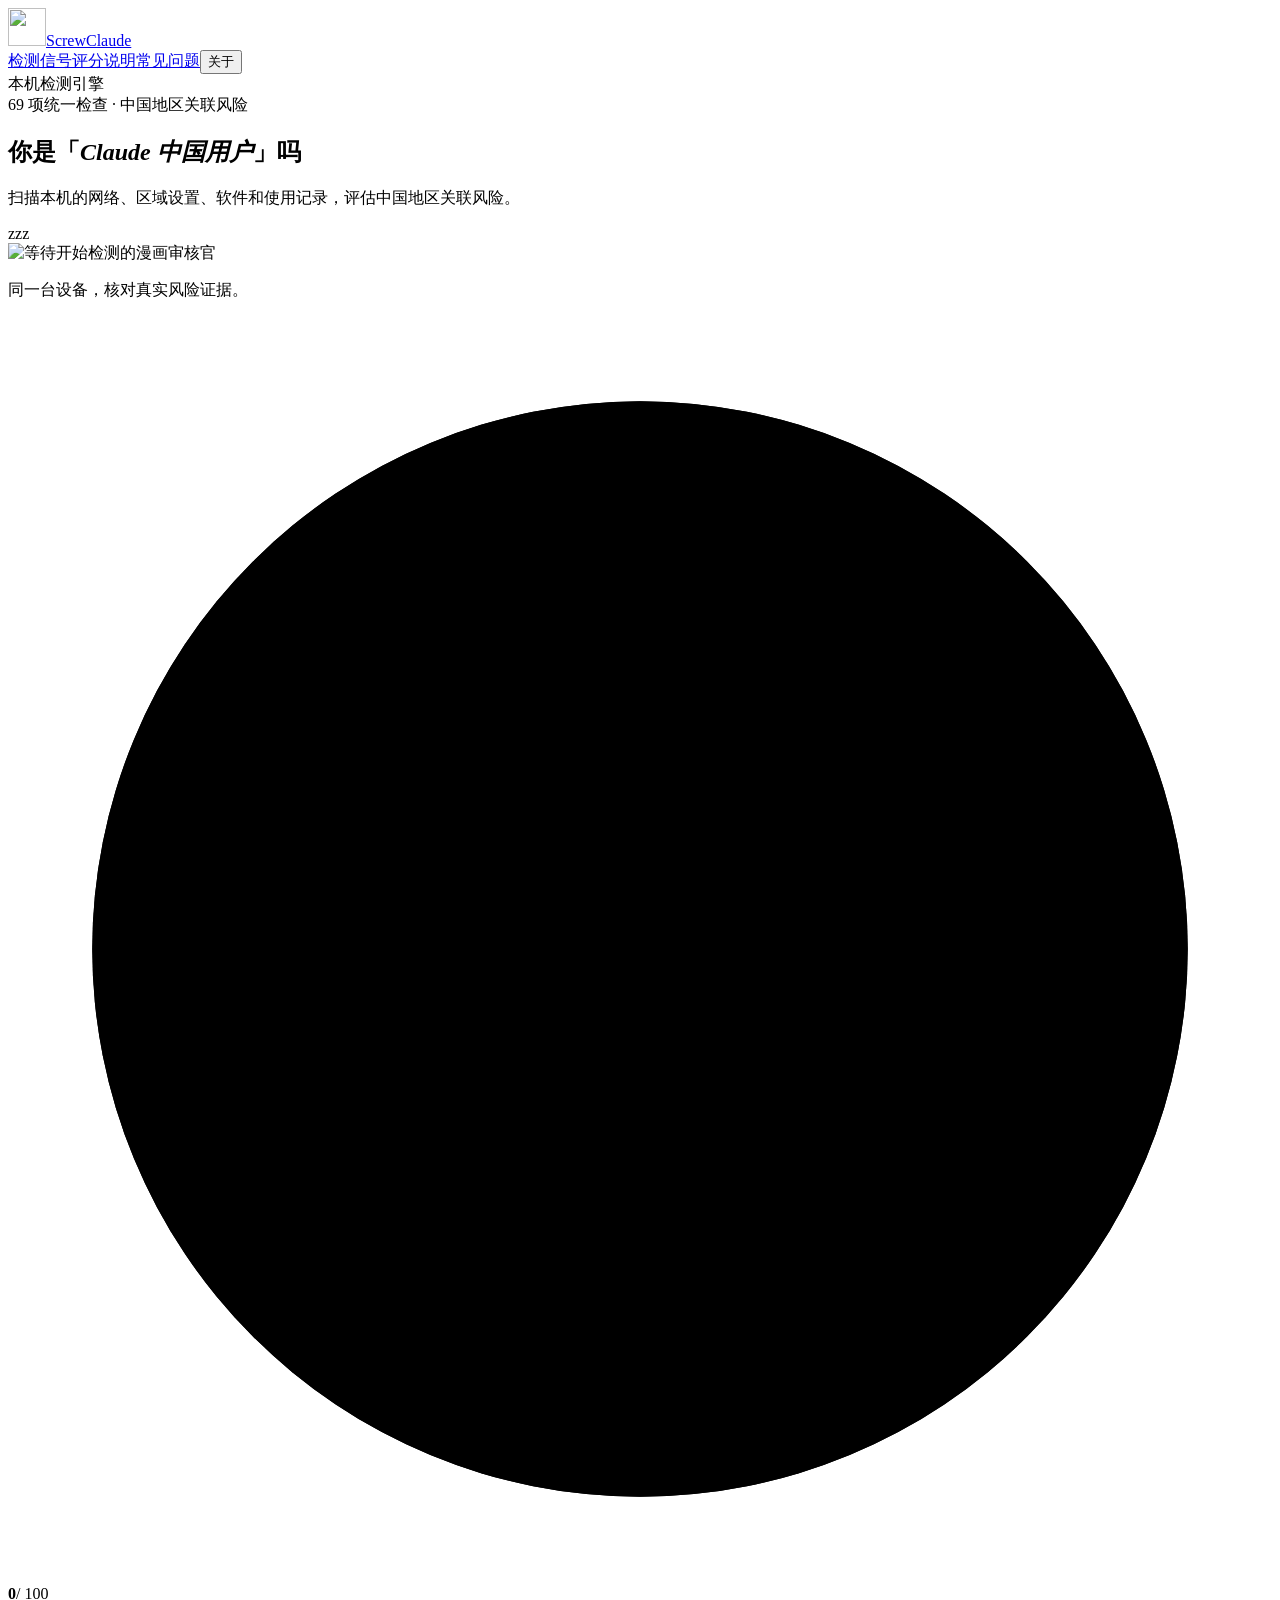
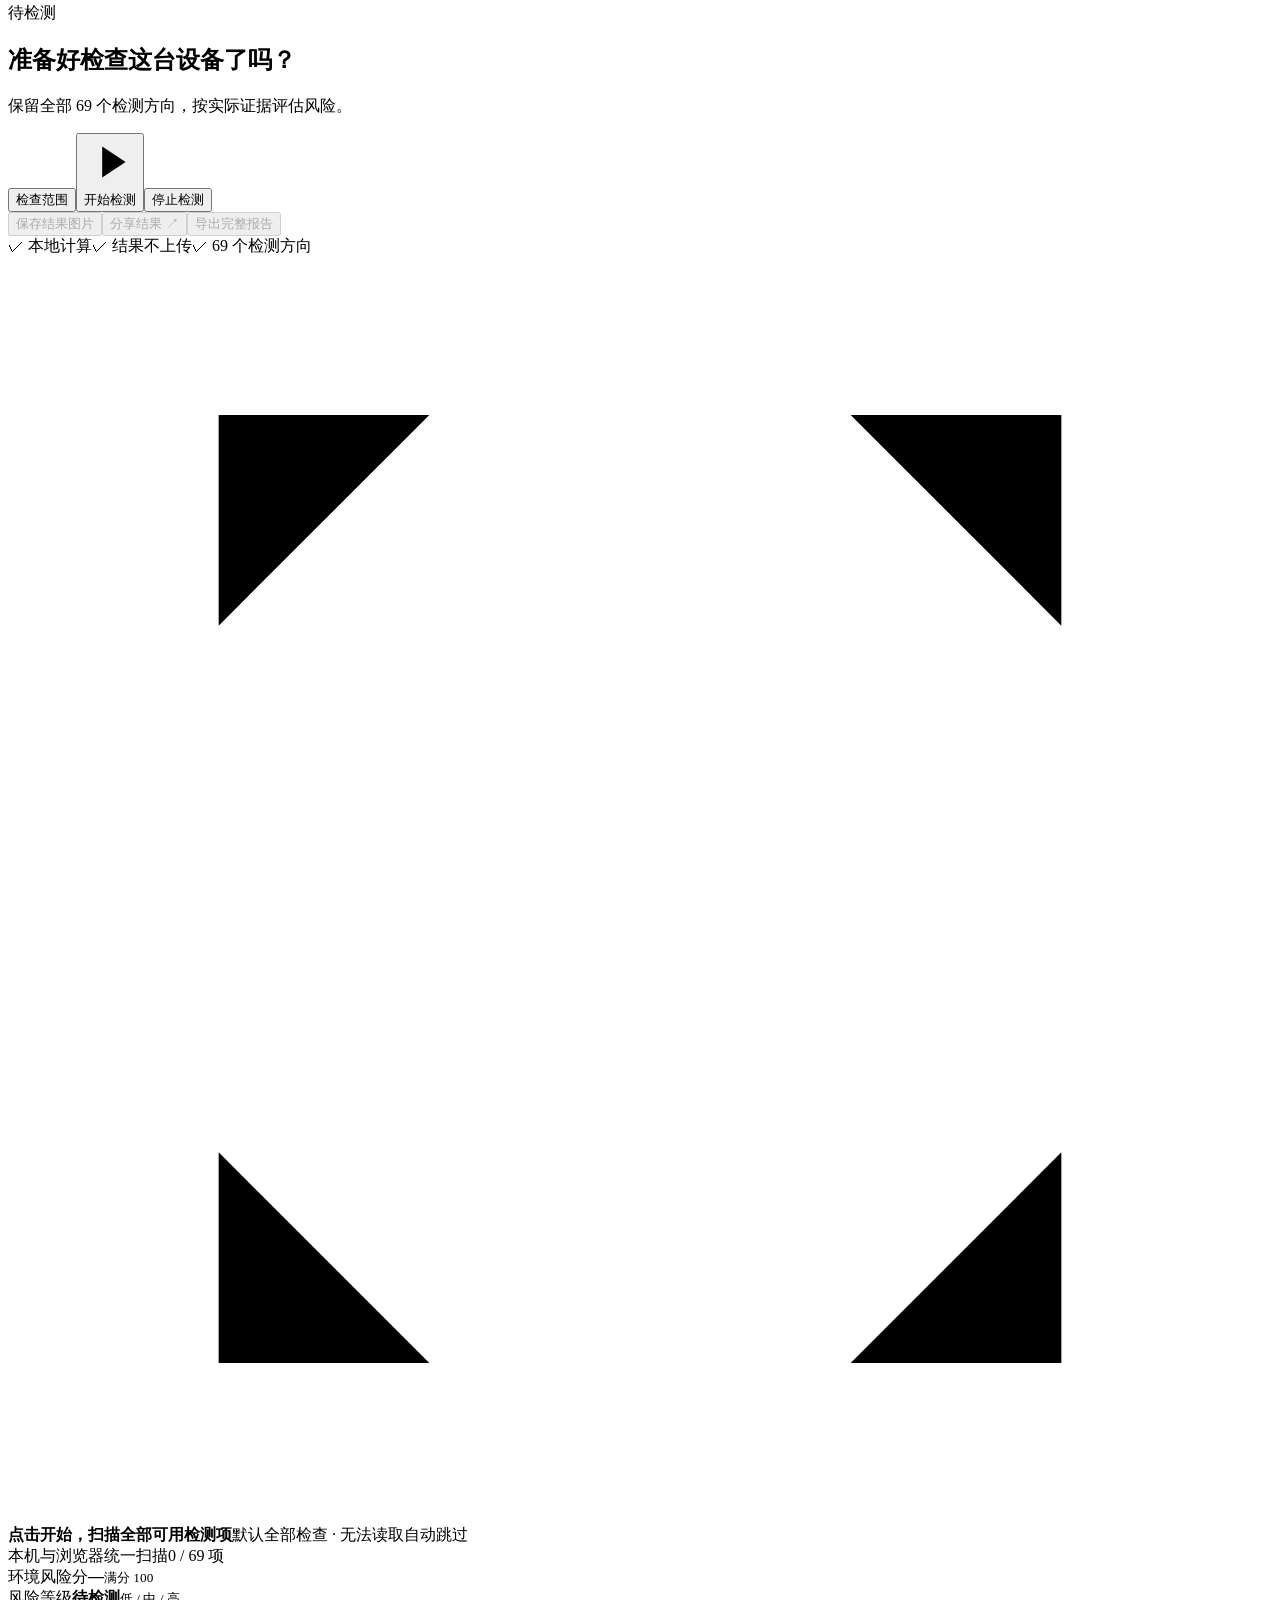
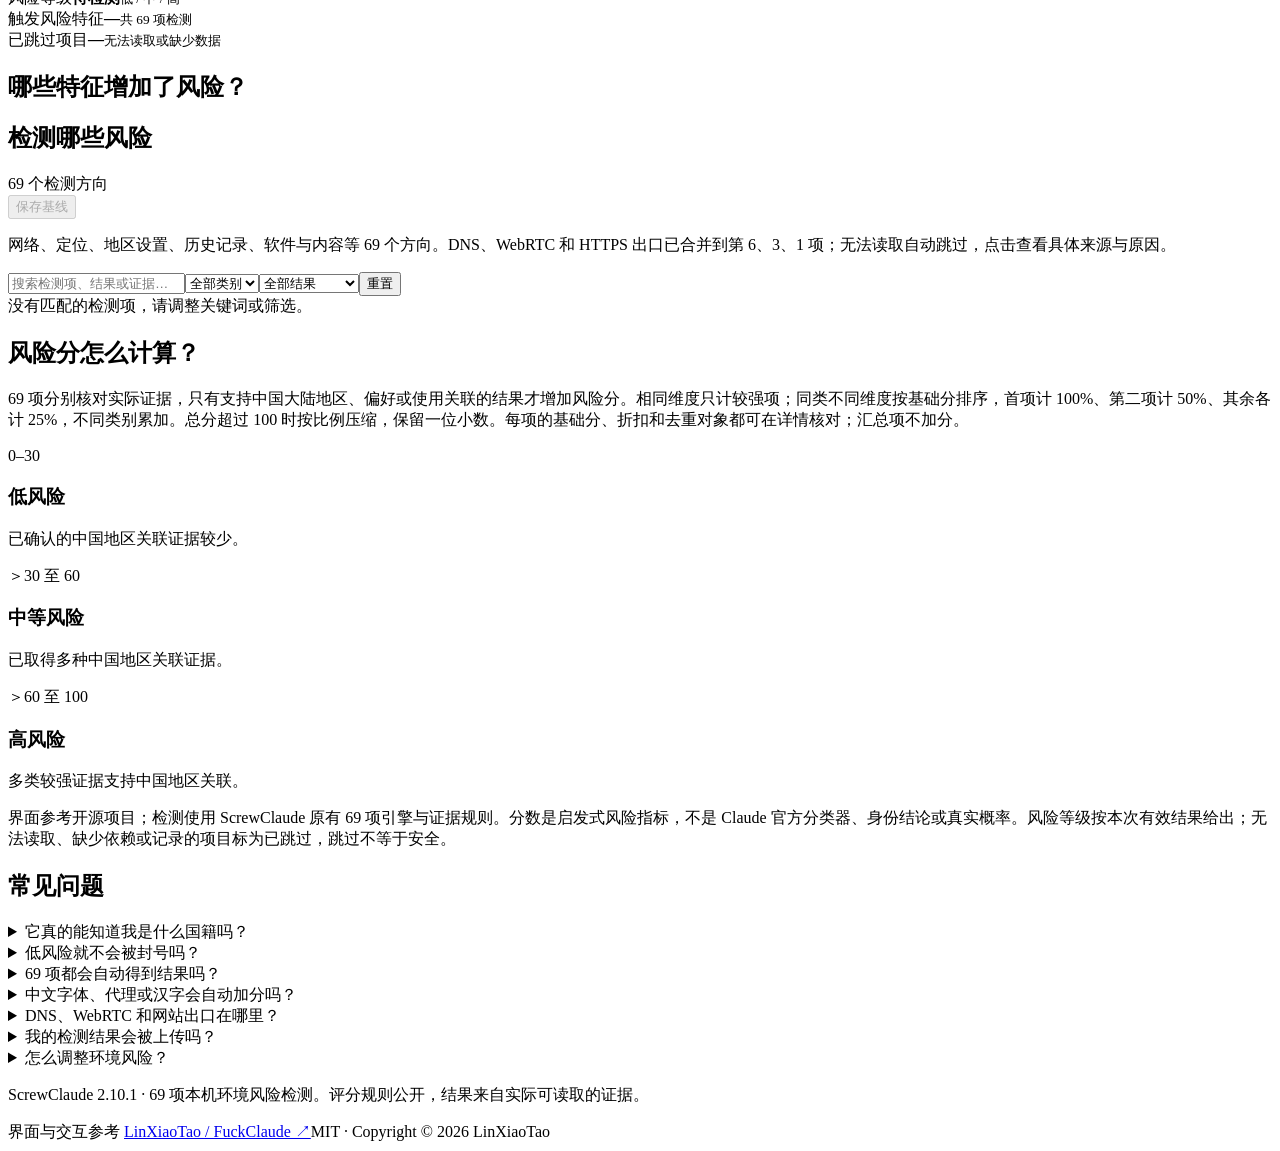
==== web/index.html @ ef9cf132 "Prepare ScrewClaude portable Windows release and independent CI" ====
<!doctype html>
<html lang="zh-CN"><head><meta charset="utf-8"><meta name="viewport" content="width=device-width,initial-scale=1"><meta name="locallens-token" content="__LOCALLENS_TOKEN__"><meta name="description" content="检查 Windows 本机的 69 个检测方向，根据实际中国地区关联证据评估环境风险。"><title>ScrewClaude · Claude 中国用户环境风险检测</title><link rel="icon" href="/favicon.ico"><link rel="stylesheet" href="/styles.css"><script src="/risk-core.js" defer></script><script src="/network-core.js" defer></script><script src="/app.js" defer></script><script src="/network.js" defer></script></head>
<body>
<header class="site-header"><div class="header-inner"><a class="brand" href="/" aria-label="ScrewClaude 首页"><span class="brand-mark"><img src="/logo-avatar.png" alt="" width="38" height="38"></span><span>ScrewClaude</span></a><nav class="header-nav" aria-label="主导航"><a href="#signals-section">检测信号</a><a href="#how-section">评分说明</a><a href="#faq-section">常见问题</a><button id="about-button">关于</button></nav><div class="connection" id="connection"><span class="status-dot"></span><span>本机检测引擎</span></div></div></header>
<main>
 <section class="hero" aria-labelledby="hero-title"><div class="eyebrow"><span class="status-dot"></span>69 项统一检查 · 中国地区关联风险</div><h1 id="hero-title">你是「<em>Claude 中国用户</em>」吗</h1><p>扫描本机的网络、区域设置、软件和使用记录，评估中国地区关联风险。</p></section>
 <section id="detector" class="detector-card" aria-label="中国用户环境风险检测">
  <div class="mascot-stage is-dozing"><div class="mascot-orbit" aria-hidden="true"><span>z</span><span>z</span><span>z</span></div><img id="mascot-image" src="/mascot-doze.png" width="232" height="280" alt="等待开始检测的漫画审核官"><p class="mascot-caption">同一台设备，核对真实风险证据。</p></div>
  <div class="detector-console"><div class="score-ring" id="score-ring" role="meter" aria-label="环境风险分，满分一百分" aria-valuemin="0" aria-valuemax="100" aria-valuenow="0" data-band="pending"><svg viewBox="0 0 120 120" aria-hidden="true"><circle class="ring-track" cx="60" cy="60" r="52"/><circle class="ring-progress" id="gauge-arc" cx="60" cy="60" r="52" pathLength="100"/></svg><div class="gauge-center"><strong id="score-number">0</strong><span id="score-denominator">/ 100</span></div></div><div class="gauge-status" id="verdict-badge" data-band="pending">待检测</div><h2 class="verdict-title" id="verdict-title">准备好检查这台设备了吗？</h2><p class="verdict-description" id="verdict-description">保留全部 69 个检测方向，按实际证据评估风险。</p><div class="heading-actions"><button class="button secondary" id="settings-button">检查范围</button><button class="button primary" id="start-button"><svg viewBox="0 0 20 20" aria-hidden="true"><path d="m7 4 9 6-9 6Z"/></svg><span>开始检测</span></button><button class="button cancel hidden" id="cancel-button">停止检测</button></div><div class="result-actions"><button class="button secondary small" id="save-image-button" disabled>保存结果图片</button><button class="button secondary small" id="share-button" disabled>分享结果 ↗</button><button class="text-button" id="export-button" disabled>导出完整报告</button></div><div class="trust-row"><span>✓ 本地计算</span><span>✓ 结果不上传</span><span>✓ 69 个检测方向</span></div></div>
 </section>
 <section class="scan-strip" aria-label="检测状态"><div class="scan-symbol" id="scan-symbol"><svg viewBox="0 0 24 24" aria-hidden="true"><path d="M8 3H4v4m12-4h4v4M4 17v4h4m12-4v4h-4M8 12h8m-4-4v8"/></svg></div><div class="scan-copy"><strong id="scan-status">点击开始，扫描全部可用检测项</strong><span id="scan-meta">默认全部检查 · 无法读取自动跳过</span></div><div class="strip-right"><span class="mode-pill" id="mode-label">本机与浏览器统一扫描</span><span id="scan-progress">0 / 69 项</span></div></section>
 <section class="summary-metrics" aria-label="风险结果摘要"><div><span>环境风险分</span><strong id="summary-score">—</strong><small>满分 100</small></div><div><span>风险等级</span><strong id="summary-level">待检测</strong><small>低 / 中 / 高</small></div><div><span>触发风险特征</span><strong id="summary-count">—</strong><small>共 69 项检测</small></div><div><span>已跳过项目</span><strong id="summary-skipped">—</strong><small>无法读取或缺少数据</small></div></section>
 <section id="matched-section" class="matched-section hidden" aria-label="已触发的风险特征"><div class="section-title"><h2>哪些特征增加了风险？</h2></div><ul id="matched-list"></ul></section>
 <section id="signals-section" class="results-section" aria-labelledby="signals-title"><div class="section-title"><div><h2 id="signals-title">检测哪些风险</h2><span id="result-count">69 个检测方向</span></div><button id="baseline-button" class="text-button" disabled>保存基线</button></div><p class="section-intro">网络、定位、地区设置、历史记录、软件与内容等 69 个方向。DNS、WebRTC 和 HTTPS 出口已合并到第 6、3、1 项；无法读取自动跳过，点击查看具体来源与原因。</p><div class="risk-filters"><input id="search" type="search" placeholder="搜索检测项、结果或证据…" aria-label="搜索检测项"><select id="category-filter" aria-label="检测类别"><option value="all">全部类别</option></select><select id="state-filter" aria-label="检测结果"><option value="all">全部结果</option><option value="matched">检测到风险</option><option value="clear">未检测到风险</option><option value="skipped">已跳过</option></select><button id="reset-filters" class="text-button">重置</button></div><div id="signal-list" class="signal-list" aria-label="69 项风险检测结果"></div><div id="empty-results" class="empty hidden">没有匹配的检测项，请调整关键词或筛选。</div></section>
 
 <section id="how-section" class="info-section" aria-labelledby="how-title"><h2 id="how-title">风险分怎么计算？</h2><p>69 项分别核对实际证据，只有支持中国大陆地区、偏好或使用关联的结果才增加风险分。相同维度只计较强项；同类不同维度按基础分排序，首项计 100%、第二项计 50%、其余各计 25%，不同类别累加。总分超过 100 时按比例压缩，保留一位小数。每项的基础分、折扣和去重对象都可在详情核对；汇总项不加分。</p><div class="explanation-grid"><article class="risk-band low"><span>0–30</span><h3>低风险</h3><p>已确认的中国地区关联证据较少。</p></article><article class="risk-band medium"><span>＞30 至 60</span><h3>中等风险</h3><p>已取得多种中国地区关联证据。</p></article><article class="risk-band high"><span>＞60 至 100</span><h3>高风险</h3><p>多类较强证据支持中国地区关联。</p></article></div><div id="family-scores" class="family-scores" aria-label="证据维度与贡献"></div><p class="model-note">界面参考开源项目；检测使用 ScrewClaude 原有 69 项引擎与证据规则。分数是启发式风险指标，不是 Claude 官方分类器、身份结论或真实概率。风险等级按本次有效结果给出；无法读取、缺少依赖或记录的项目标为已跳过，跳过不等于安全。</p></section>
 <section id="faq-section" class="info-section faq-section" aria-labelledby="faq-title"><h2 id="faq-title">常见问题</h2><details><summary>它真的能知道我是什么国籍吗？</summary><p>不能。它评估本机实际记录与中国大陆地区的关联。地区设置、网络出口和使用习惯都不等于国籍，风险分表达的是本工具的证据强度。</p></details><details><summary>低风险就不会被封号吗？</summary><p>不能保证。这个模型不覆盖账号历史、支付地区、请求内容、服务端策略等信息，不能替代平台的实际判断。</p></details><details><summary>69 项都会自动得到结果吗？</summary><p>默认尝试全部 69 项，包括本机与当前浏览器的网络路径。权限、硬件、工具或记录不可用时自动跳过，不等待补充；文件内容只读取你选择的目录，不自动搜索私人目录。</p></details><details><summary>中文字体、代理或汉字会自动加分吗？</summary><p>不会。保留原有证据判定规则：普通字体、代理工具和汉字文件名本身不加分；列明的简体字体、实际国内服务访问可按现有规则命中，仍需有效记录。每个风险结果都需要可核对的事实和推断依据。</p></details><details><summary>DNS、WebRTC 和网站出口在哪里？</summary><p>已合并到主检测的第 6、3、1 项。一次开始即可检查 Windows 与当前浏览器路径，同一项目的详情保留各来源、国家归属与跳过原因；重复公网出口去重，DNS 和蜂窝注册按不同维度递减累计。</p></details><details><summary>我的检测结果会被上传吗？</summary><p>本机扫描结果由本地服务处理，不上传报告。默认启用联网与路径检测，相关服务会看到网络请求出口。可在检查范围中关闭；本机报告、历史记录和文件不会发送给这些服务。分享、复制和保存由你主动操作。</p></details><details><summary>怎么调整环境风险？</summary><p>点开风险项，核对真实地区设置、网络归属或使用记录。这个页面只读取和解释结果，不修改系统设置；请使用与你实际地区和用途相符的配置。</p></details></section>
 <footer class="main-footer"><p>ScrewClaude 2.10.1 · 69 项本机环境风险检测。评分规则公开，结果来自实际可读取的证据。</p><div><span>界面与交互参考 <a href="https://github.com/LinXiaoTao/FuckClaude" target="_blank" rel="noopener noreferrer">LinXiaoTao / FuckClaude ↗</a></span><span>MIT · Copyright © 2026 LinXiaoTao</span></div></footer>
</main>
<dialog id="risk-detail-dialog" class="detail-dialog"><div class="modal-heading"><h2>特征与评分详情</h2><button type="button" class="icon-button close-dialog" aria-label="关闭评分详情">×</button></div><div id="detail" class="detail-card" aria-label="当前特征评分详情"></div></dialog>
<dialog id="share-dialog" class="compact-dialog"><div class="modal-heading"><h2>分享检测结果</h2><button type="button" class="icon-button close-dialog" aria-label="关闭分享">×</button></div><div class="about-copy"><p>先查看要分享的内容，再选择复制文字、保存图片或打开系统分享。</p><textarea id="share-summary" readonly aria-label="分享摘要"></textarea></div><div class="modal-footer"><button class="button secondary" id="copy-result-button">复制摘要</button><button class="button secondary" id="share-save-button">保存图片</button><button class="button primary" id="native-share-button">系统分享 ↗</button></div></dialog>
<dialog id="settings-dialog"><form method="dialog" id="settings-form"><div class="modal-heading"><div><div class="eyebrow">SCOPE & IMPORTS</div><h2>选择本次检查范围</h2></div><button type="button" class="icon-button close-dialog" aria-label="关闭">×</button></div><p class="modal-intro">默认启用全部检查，包括联网、路径、历史与系统定位。没有权限、依赖或样本时自动跳过；文件仅读取所选目录。</p><div class="modal-body">
 <h3>系统与网络</h3><div class="option-grid">
  <label class="check-option"><input type="checkbox" name="History" checked><span><strong>历史痕迹</strong><small>有限范围的日志、最近文件与网络档案</small></span></label>
  <label class="check-option"><input type="checkbox" name="Wifi" checked><span><strong>无线 / 蜂窝列表</strong><small>读取系统返回的列表，可能需要定位许可</small></span></label>
  <label class="check-option"><input type="checkbox" name="Online" checked><span><strong>允许联网检查</strong><small>包括 Windows 与浏览器的出口、DNS 和 WebRTC 检查</small></span></label>
  <label class="check-option"><input type="checkbox" name="Probes" checked><span><strong>网络路径探测</strong><small>Windows 路径、浏览器 DNS / WebRTC / HTTPS 统一采样</small></span></label>
  <label class="check-option"><input type="checkbox" name="BrowserContent" checked><span><strong>浏览器内容</strong><small>历史 / 下载域名、站点来源、国家城市字段</small></span></label>
  <label class="check-option"><input type="checkbox" name="DeviceIdentifiers" checked><span><strong>硬件标识哈希</strong><small>用于基线对比，不输出明文序列号</small></span></label>
  <label class="check-option"><input type="checkbox" name="RequestLocation" checked><span><strong>请求系统定位</strong><small>受 Windows 许可控制，系统可能联网</small></span></label>
  <label class="check-option"><input type="checkbox" name="Ocr" checked><span><strong>本地图片 OCR</strong><small>需要安装 Tesseract 和中文 / 英文语言包</small></span></label>
 </div><label class="monitor-row">持续采样时长 <span><input type="number" name="MonitorSeconds" value="30" min="0" max="300" step="15"> 秒</span><small>0 为关闭，最多 300 秒；需启用联网</small></label>
 <h3>文件与内容<span>仅限你主动选择的目录</span></h3><div class="path-row"><label for="photo-path">照片 GPS</label><input id="photo-path" name="PhotoFolder" placeholder="输入本机路径或选择目录"><button type="button" class="button small secondary pick" data-target="PhotoFolder" data-kind="folder">选择</button><button type="button" class="icon-button clear-path" data-target="PhotoFolder" aria-label="清空照片路径">×</button></div><div class="path-row"><label for="content-path">内容目录</label><input id="content-path" name="ContentFolder" placeholder="TXT、DOCX、EML、ICS 等"><button type="button" class="button small secondary pick" data-target="ContentFolder" data-kind="folder">选择</button><button type="button" class="icon-button clear-path" data-target="ContentFolder" aria-label="清空内容路径">×</button></div><div class="path-row"><label for="ocr-path">Tesseract</label><input id="ocr-path" name="OcrExecutable" placeholder="可留空，查找标准安装目录"><button type="button" class="button small secondary pick" data-target="OcrExecutable" data-kind="ocr">选择</button><button type="button" class="icon-button clear-path" data-target="OcrExecutable" aria-label="清空 OCR 路径">×</button></div>
 <h3>导入补充记录<span>本机处理 JSON，不发送到云端</span></h3><div id="import-rows"></div><div class="scope-note">联网目标：BrowserLeaks、Surfshark、Fastly 随机 DNS 测试域名，ipify、claude.com、claude.ai、Google STUN 和 ipwho.is 公网 IP 国家查询。这些服务只接收请求所需的网络信息，不接收本机报告、浏览历史或文件。系统定位由 Windows 提供。文件分析上限：500 个文件 / 100 个目录，文本 2 MiB，DOCX 20 MiB，OCR 前 20 张图片。网络路径探测包括 Google STUN、AWS 三个区域、百度、维基百科、Google 和 1.1.1.1 的 tracert；结果不用于地理定位或安全保证。</div>
 </div><div class="modal-footer"><span>缺少目录、工具或记录时自动跳过</span><button type="button" class="button secondary close-dialog">取消</button><button type="submit" class="button primary">应用范围</button></div></form></dialog>
<dialog id="export-dialog" class="compact-dialog"><form method="dialog" id="export-form"><div class="modal-heading"><div><div class="eyebrow">YOUR LOCAL REPORT</div><h2>导出本次报告</h2></div><button type="button" class="icon-button close-dialog" aria-label="关闭">×</button></div><p class="modal-intro">默认摘要省略原始证据、路径和基线哈希。</p><div class="export-format"><label><input type="radio" name="format" value="html" checked><span><strong>HTML 报告</strong><small>用浏览器阅读与打印</small></span></label><label><input type="radio" name="format" value="json"><span><strong>JSON 数据</strong><small>保留结构，便于进一步分析</small></span></label></div><label class="detailed-check"><input type="checkbox" name="detailed"><span>包含详细证据<small>可能包含 IP、路径、SSID、坐标等本地标识，请自行决定分享对象。</small></span></label><div class="modal-footer"><button type="button" class="button secondary close-dialog">取消</button><button type="submit" class="button primary">下载报告 ↓</button></div></form></dialog>

<dialog id="about-dialog" class="compact-dialog"><div class="modal-heading"><h2>关于这个风险模型</h2><button type="button" class="icon-button close-dialog" aria-label="关闭说明">×</button></div><div class="about-copy"><p>ScrewClaude 保留原有 69 个检测方向，参考项目的界面、圆环与结果交互，提供逐项可核对的 0–100 环境风险分。</p><p>所有加分都来自所选本机范围的实际证据，同维度去重，不同维度递减累计。分数不是 Claude 官方风控结果，也不代表真实身份或国籍。无法读取的项目自动跳过并保留原因；本次等级只描述有效结果，跳过不表示安全。</p><p>一次开始会执行 Windows 检查及浏览器 DNS、WebRTC、HTTPS 检查；统一呈现 69 项结果和评分。关闭标签页后，本机服务仍可从系统托盘退出。</p></div><div class="modal-footer"><button class="button secondary" id="shutdown-button">退出本地服务</button><button class="button primary close-dialog">知道了</button></div></dialog>

<div id="toast" class="toast hidden" role="status" aria-live="polite"></div>
</body></html>
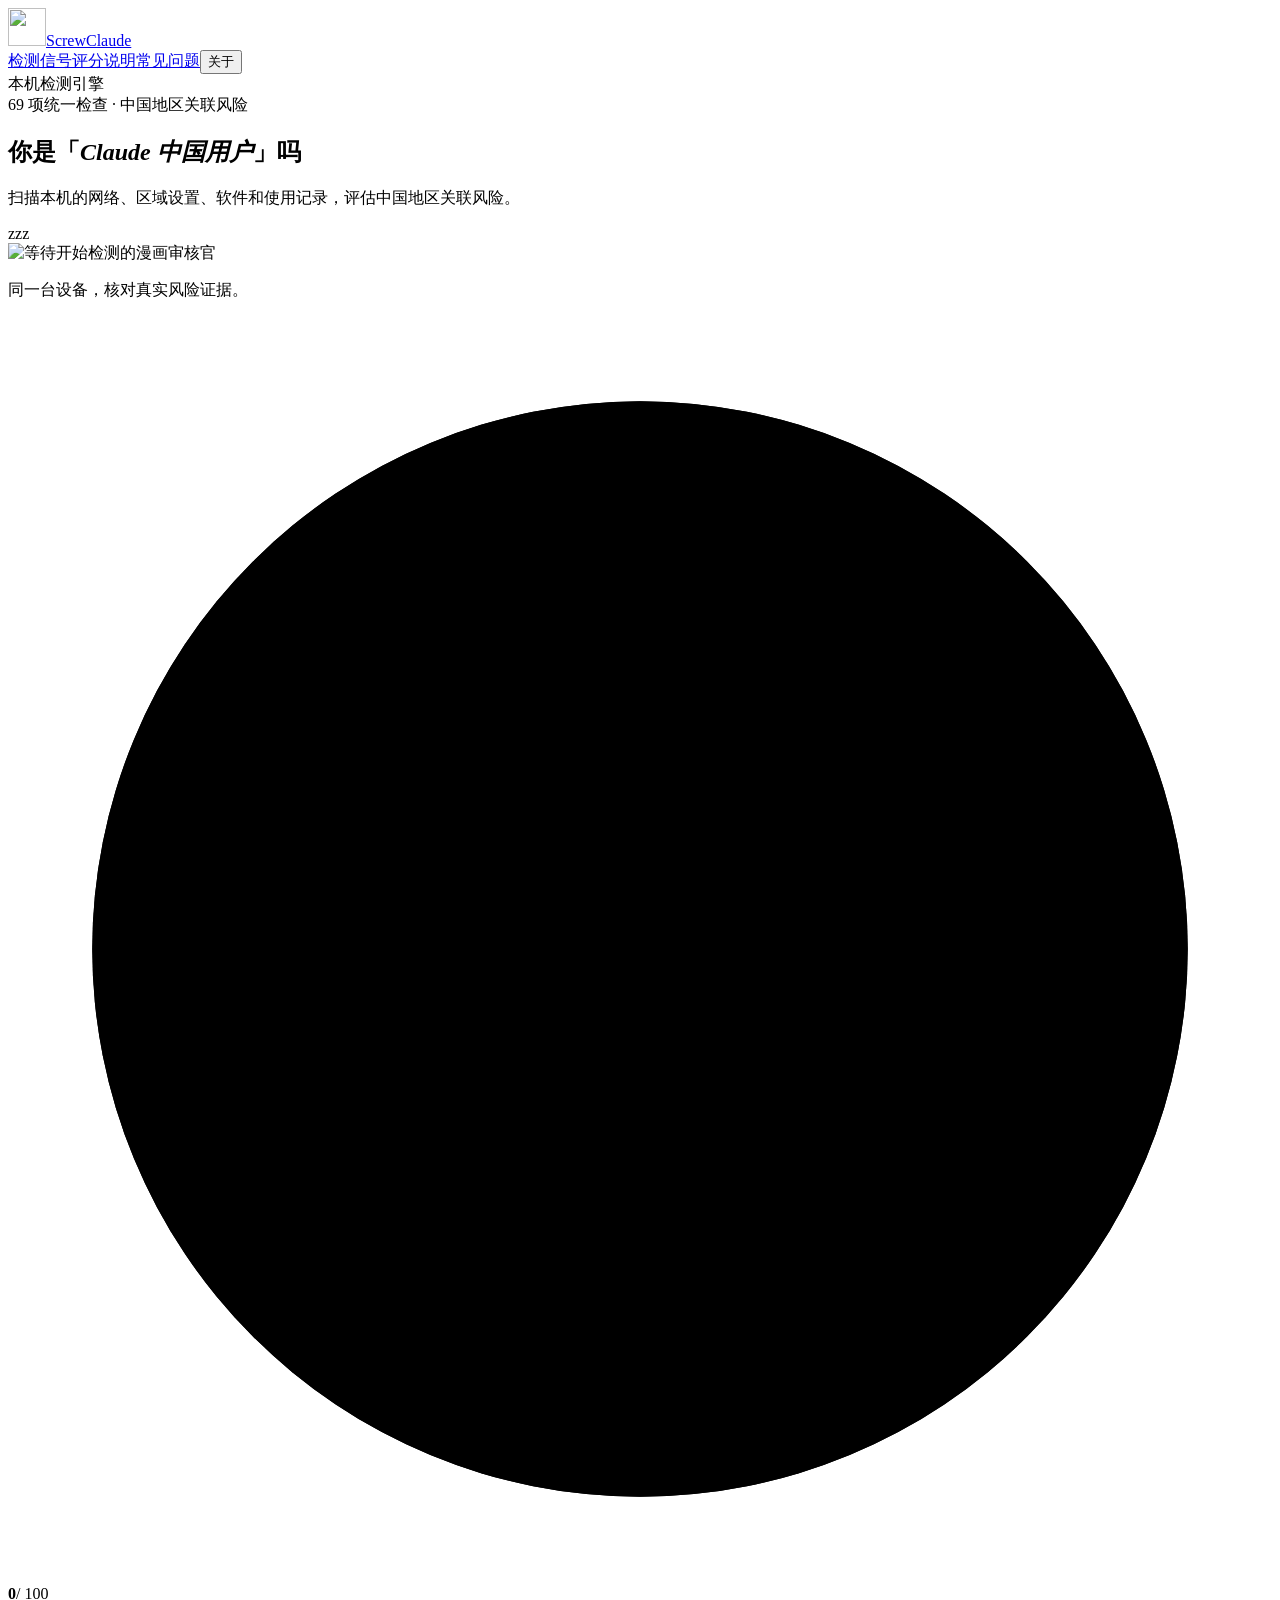
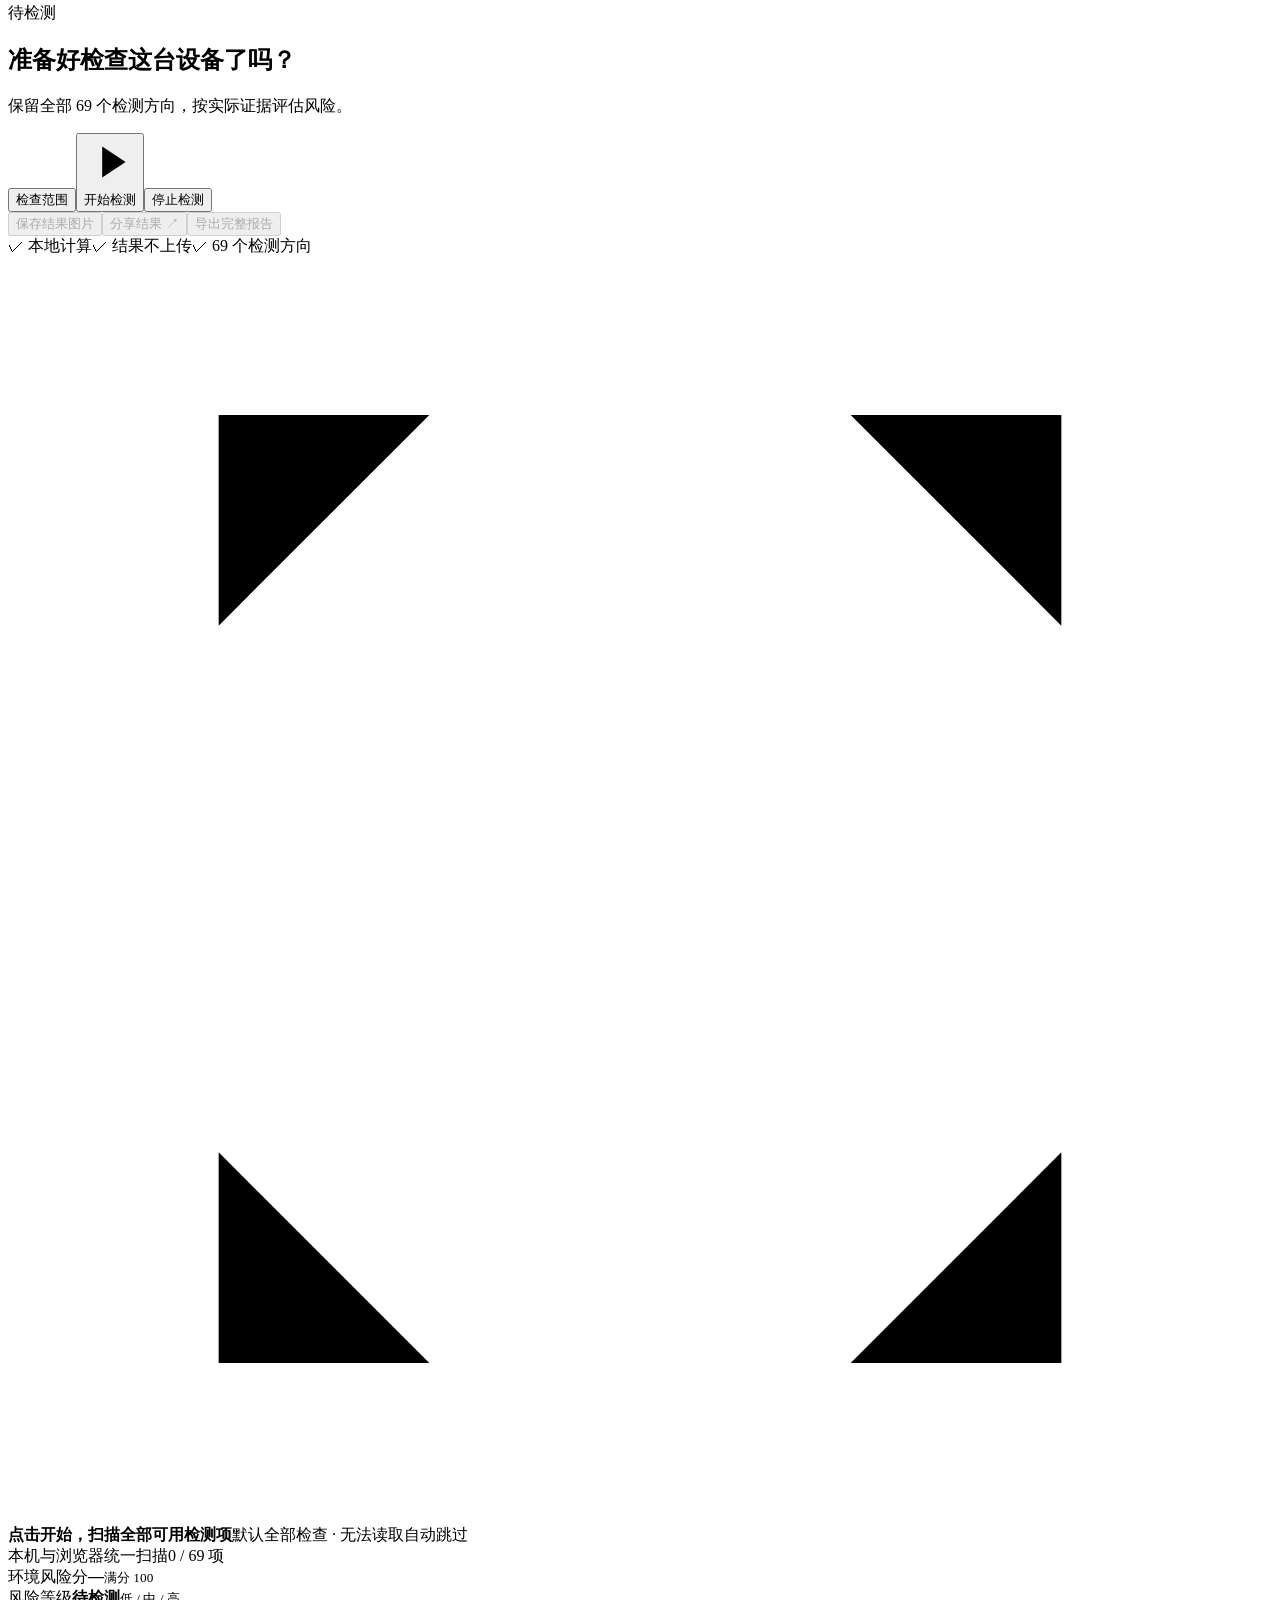
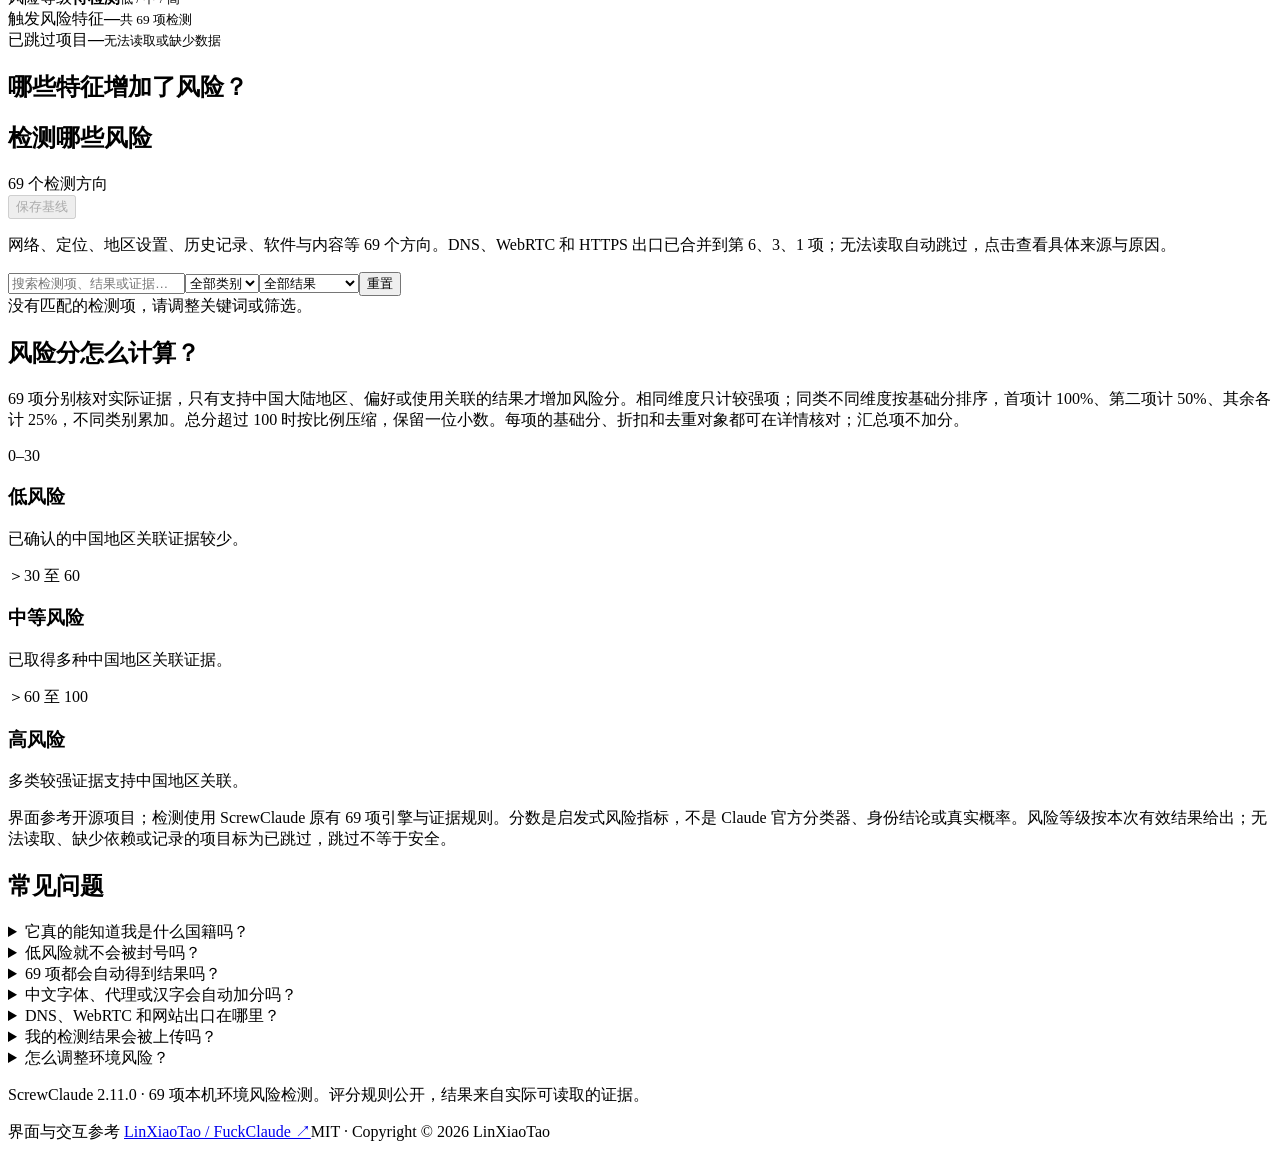
==== commit 406e5829: "Automatically discover local scan files and persist comparison baselines" ====
--- a/web/index.html
+++ b/web/index.html
@@ -14,12 +14,12 @@
  <section id="signals-section" class="results-section" aria-labelledby="signals-title"><div class="section-title"><div><h2 id="signals-title">检测哪些风险</h2><span id="result-count">69 个检测方向</span></div><button id="baseline-button" class="text-button" disabled>保存基线</button></div><p class="section-intro">网络、定位、地区设置、历史记录、软件与内容等 69 个方向。DNS、WebRTC 和 HTTPS 出口已合并到第 6、3、1 项；无法读取自动跳过，点击查看具体来源与原因。</p><div class="risk-filters"><input id="search" type="search" placeholder="搜索检测项、结果或证据…" aria-label="搜索检测项"><select id="category-filter" aria-label="检测类别"><option value="all">全部类别</option></select><select id="state-filter" aria-label="检测结果"><option value="all">全部结果</option><option value="matched">检测到风险</option><option value="clear">未检测到风险</option><option value="skipped">已跳过</option></select><button id="reset-filters" class="text-button">重置</button></div><div id="signal-list" class="signal-list" aria-label="69 项风险检测结果"></div><div id="empty-results" class="empty hidden">没有匹配的检测项，请调整关键词或筛选。</div></section>
  
  <section id="how-section" class="info-section" aria-labelledby="how-title"><h2 id="how-title">风险分怎么计算？</h2><p>69 项分别核对实际证据，只有支持中国大陆地区、偏好或使用关联的结果才增加风险分。相同维度只计较强项；同类不同维度按基础分排序，首项计 100%、第二项计 50%、其余各计 25%，不同类别累加。总分超过 100 时按比例压缩，保留一位小数。每项的基础分、折扣和去重对象都可在详情核对；汇总项不加分。</p><div class="explanation-grid"><article class="risk-band low"><span>0–30</span><h3>低风险</h3><p>已确认的中国地区关联证据较少。</p></article><article class="risk-band medium"><span>＞30 至 60</span><h3>中等风险</h3><p>已取得多种中国地区关联证据。</p></article><article class="risk-band high"><span>＞60 至 100</span><h3>高风险</h3><p>多类较强证据支持中国地区关联。</p></article></div><div id="family-scores" class="family-scores" aria-label="证据维度与贡献"></div><p class="model-note">界面参考开源项目；检测使用 ScrewClaude 原有 69 项引擎与证据规则。分数是启发式风险指标，不是 Claude 官方分类器、身份结论或真实概率。风险等级按本次有效结果给出；无法读取、缺少依赖或记录的项目标为已跳过，跳过不等于安全。</p></section>
- <section id="faq-section" class="info-section faq-section" aria-labelledby="faq-title"><h2 id="faq-title">常见问题</h2><details><summary>它真的能知道我是什么国籍吗？</summary><p>不能。它评估本机实际记录与中国大陆地区的关联。地区设置、网络出口和使用习惯都不等于国籍，风险分表达的是本工具的证据强度。</p></details><details><summary>低风险就不会被封号吗？</summary><p>不能保证。这个模型不覆盖账号历史、支付地区、请求内容、服务端策略等信息，不能替代平台的实际判断。</p></details><details><summary>69 项都会自动得到结果吗？</summary><p>默认尝试全部 69 项，包括本机与当前浏览器的网络路径。权限、硬件、工具或记录不可用时自动跳过，不等待补充；文件内容只读取你选择的目录，不自动搜索私人目录。</p></details><details><summary>中文字体、代理或汉字会自动加分吗？</summary><p>不会。保留原有证据判定规则：普通字体、代理工具和汉字文件名本身不加分；列明的简体字体、实际国内服务访问可按现有规则命中，仍需有效记录。每个风险结果都需要可核对的事实和推断依据。</p></details><details><summary>DNS、WebRTC 和网站出口在哪里？</summary><p>已合并到主检测的第 6、3、1 项。一次开始即可检查 Windows 与当前浏览器路径，同一项目的详情保留各来源、国家归属与跳过原因；重复公网出口去重，DNS 和蜂窝注册按不同维度递减累计。</p></details><details><summary>我的检测结果会被上传吗？</summary><p>本机扫描结果由本地服务处理，不上传报告。默认启用联网与路径检测，相关服务会看到网络请求出口。可在检查范围中关闭；本机报告、历史记录和文件不会发送给这些服务。分享、复制和保存由你主动操作。</p></details><details><summary>怎么调整环境风险？</summary><p>点开风险项，核对真实地区设置、网络归属或使用记录。这个页面只读取和解释结果，不修改系统设置；请使用与你实际地区和用途相符的配置。</p></details></section>
- <footer class="main-footer"><p>ScrewClaude 2.10.1 · 69 项本机环境风险检测。评分规则公开，结果来自实际可读取的证据。</p><div><span>界面与交互参考 <a href="https://github.com/LinXiaoTao/FuckClaude" target="_blank" rel="noopener noreferrer">LinXiaoTao / FuckClaude ↗</a></span><span>MIT · Copyright © 2026 LinXiaoTao</span></div></footer>
+ <section id="faq-section" class="info-section faq-section" aria-labelledby="faq-title"><h2 id="faq-title">常见问题</h2><details><summary>它真的能知道我是什么国籍吗？</summary><p>不能。它评估本机实际记录与中国大陆地区的关联。地区设置、网络出口和使用习惯都不等于国籍，风险分表达的是本工具的证据强度。</p></details><details><summary>低风险就不会被封号吗？</summary><p>不能保证。这个模型不覆盖账号历史、支付地区、请求内容、服务端策略等信息，不能替代平台的实际判断。</p></details><details><summary>69 项都会自动得到结果吗？</summary><p>默认尝试全部 69 项，包括本机与当前浏览器的网络路径。权限、硬件、工具或记录不可用时自动跳过，不等待补充；默认自动搜索当前用户常用目录中的支持文件与已保存记录；可在检查范围中关闭自动查找或指定目录。</p></details><details><summary>中文字体、代理或汉字会自动加分吗？</summary><p>不会。保留原有证据判定规则：普通字体、代理工具和汉字文件名本身不加分；列明的简体字体、实际国内服务访问可按现有规则命中，仍需有效记录。每个风险结果都需要可核对的事实和推断依据。</p></details><details><summary>DNS、WebRTC 和网站出口在哪里？</summary><p>已合并到主检测的第 6、3、1 项。一次开始即可检查 Windows 与当前浏览器路径，同一项目的详情保留各来源、国家归属与跳过原因；重复公网出口去重，DNS 和蜂窝注册按不同维度递减累计。</p></details><details><summary>我的检测结果会被上传吗？</summary><p>本机扫描结果由本地服务处理，不上传报告。默认启用联网与路径检测，相关服务会看到网络请求出口。可在检查范围中关闭；本机报告、历史记录和文件不会发送给这些服务。分享、复制和保存由你主动操作。</p></details><details><summary>怎么调整环境风险？</summary><p>点开风险项，核对真实地区设置、网络归属或使用记录。这个页面只读取和解释结果，不修改系统设置；请使用与你实际地区和用途相符的配置。</p></details></section>
+ <footer class="main-footer"><p>ScrewClaude 2.11.0 · 69 项本机环境风险检测。评分规则公开，结果来自实际可读取的证据。</p><div><span>界面与交互参考 <a href="https://github.com/LinXiaoTao/FuckClaude" target="_blank" rel="noopener noreferrer">LinXiaoTao / FuckClaude ↗</a></span><span>MIT · Copyright © 2026 LinXiaoTao</span></div></footer>
 </main>
 <dialog id="risk-detail-dialog" class="detail-dialog"><div class="modal-heading"><h2>特征与评分详情</h2><button type="button" class="icon-button close-dialog" aria-label="关闭评分详情">×</button></div><div id="detail" class="detail-card" aria-label="当前特征评分详情"></div></dialog>
 <dialog id="share-dialog" class="compact-dialog"><div class="modal-heading"><h2>分享检测结果</h2><button type="button" class="icon-button close-dialog" aria-label="关闭分享">×</button></div><div class="about-copy"><p>先查看要分享的内容，再选择复制文字、保存图片或打开系统分享。</p><textarea id="share-summary" readonly aria-label="分享摘要"></textarea></div><div class="modal-footer"><button class="button secondary" id="copy-result-button">复制摘要</button><button class="button secondary" id="share-save-button">保存图片</button><button class="button primary" id="native-share-button">系统分享 ↗</button></div></dialog>
-<dialog id="settings-dialog"><form method="dialog" id="settings-form"><div class="modal-heading"><div><div class="eyebrow">SCOPE & IMPORTS</div><h2>选择本次检查范围</h2></div><button type="button" class="icon-button close-dialog" aria-label="关闭">×</button></div><p class="modal-intro">默认启用全部检查，包括联网、路径、历史与系统定位。没有权限、依赖或样本时自动跳过；文件仅读取所选目录。</p><div class="modal-body">
+<dialog id="settings-dialog"><form method="dialog" id="settings-form"><div class="modal-heading"><div><div class="eyebrow">SCOPE & IMPORTS</div><h2>选择本次检查范围</h2></div><button type="button" class="icon-button close-dialog" aria-label="关闭">×</button></div><p class="modal-intro">默认启用全部检查，包括联网、路径、历史与系统定位。没有权限、依赖或样本时自动跳过；默认自动搜索当前用户常用文件夹；也可指定目录缩小范围。</p><div class="modal-body">
  <h3>系统与网络</h3><div class="option-grid">
   <label class="check-option"><input type="checkbox" name="History" checked><span><strong>历史痕迹</strong><small>有限范围的日志、最近文件与网络档案</small></span></label>
   <label class="check-option"><input type="checkbox" name="Wifi" checked><span><strong>无线 / 蜂窝列表</strong><small>读取系统返回的列表，可能需要定位许可</small></span></label>
@@ -30,9 +30,9 @@
   <label class="check-option"><input type="checkbox" name="RequestLocation" checked><span><strong>请求系统定位</strong><small>受 Windows 许可控制，系统可能联网</small></span></label>
   <label class="check-option"><input type="checkbox" name="Ocr" checked><span><strong>本地图片 OCR</strong><small>需要安装 Tesseract 和中文 / 英文语言包</small></span></label>
  </div><label class="monitor-row">持续采样时长 <span><input type="number" name="MonitorSeconds" value="30" min="0" max="300" step="15"> 秒</span><small>0 为关闭，最多 300 秒；需启用联网</small></label>
- <h3>文件与内容<span>仅限你主动选择的目录</span></h3><div class="path-row"><label for="photo-path">照片 GPS</label><input id="photo-path" name="PhotoFolder" placeholder="输入本机路径或选择目录"><button type="button" class="button small secondary pick" data-target="PhotoFolder" data-kind="folder">选择</button><button type="button" class="icon-button clear-path" data-target="PhotoFolder" aria-label="清空照片路径">×</button></div><div class="path-row"><label for="content-path">内容目录</label><input id="content-path" name="ContentFolder" placeholder="TXT、DOCX、EML、ICS 等"><button type="button" class="button small secondary pick" data-target="ContentFolder" data-kind="folder">选择</button><button type="button" class="icon-button clear-path" data-target="ContentFolder" aria-label="清空内容路径">×</button></div><div class="path-row"><label for="ocr-path">Tesseract</label><input id="ocr-path" name="OcrExecutable" placeholder="可留空，查找标准安装目录"><button type="button" class="button small secondary pick" data-target="OcrExecutable" data-kind="ocr">选择</button><button type="button" class="icon-button clear-path" data-target="OcrExecutable" aria-label="清空 OCR 路径">×</button></div>
- <h3>导入补充记录<span>本机处理 JSON，不发送到云端</span></h3><div id="import-rows"></div><div class="scope-note">联网目标：BrowserLeaks、Surfshark、Fastly 随机 DNS 测试域名，ipify、claude.com、claude.ai、Google STUN 和 ipwho.is 公网 IP 国家查询。这些服务只接收请求所需的网络信息，不接收本机报告、浏览历史或文件。系统定位由 Windows 提供。文件分析上限：500 个文件 / 100 个目录，文本 2 MiB，DOCX 20 MiB，OCR 前 20 张图片。网络路径探测包括 Google STUN、AWS 三个区域、百度、维基百科、Google 和 1.1.1.1 的 tracert；结果不用于地理定位或安全保证。</div>
- </div><div class="modal-footer"><span>缺少目录、工具或记录时自动跳过</span><button type="button" class="button secondary close-dialog">取消</button><button type="submit" class="button primary">应用范围</button></div></form></dialog>
+ <h3>文件与内容<span>默认自动查找，无需选择文件</span></h3><label class="check-option"><input type="checkbox" name="AutoDiscoverFiles" checked><span><strong>自动查找本机文件与记录</strong><small>桌面、文档、下载、图片等当前用户目录；基线自动保存并比较</small></span></label><div class="path-row"><label for="photo-path">照片 GPS</label><input id="photo-path" name="PhotoFolder" placeholder="留空自动查找；填写则仅检查此目录"><button type="button" class="button small secondary pick" data-target="PhotoFolder" data-kind="folder">选择</button><button type="button" class="icon-button clear-path" data-target="PhotoFolder" aria-label="清空照片路径">×</button></div><div class="path-row"><label for="content-path">内容目录</label><input id="content-path" name="ContentFolder" placeholder="留空自动查找 TXT、DOCX、EML、ICS 等"><button type="button" class="button small secondary pick" data-target="ContentFolder" data-kind="folder">选择</button><button type="button" class="icon-button clear-path" data-target="ContentFolder" aria-label="清空内容路径">×</button></div><div class="path-row"><label for="ocr-path">Tesseract</label><input id="ocr-path" name="OcrExecutable" placeholder="可留空，查找标准安装目录"><button type="button" class="button small secondary pick" data-target="OcrExecutable" data-kind="ocr">选择</button><button type="button" class="icon-button clear-path" data-target="OcrExecutable" aria-label="清空 OCR 路径">×</button></div>
+ <h3>记录来源（可选覆盖）<span>自动识别本机已有平台记录，或手动指定 JSON</span></h3><div id="import-rows"></div><div class="scope-note">联网目标：BrowserLeaks、Surfshark、Fastly 随机 DNS 测试域名，ipify、claude.com、claude.ai、Google STUN 和 ipwho.is 公网 IP 国家查询。这些服务只接收请求所需的网络信息，不接收本机报告、浏览历史或文件。系统定位由 Windows 提供。自动查找上限：1000 个目录 / 30000 个目录条目 / 8 秒，最多 1400 个候选文件；各类型分别限额，排除开发目录、链接和云占位文件。文本 2 MiB，DOCX 20 MiB，OCR 前 20 张图片。网络路径探测包括 Google STUN、AWS 三个区域、百度、维基百科、Google 和 1.1.1.1 的 tracert；结果不用于地理定位或安全保证。</div>
+ </div><div class="modal-footer"><span>自动查找后没有样本、权限或工具的项目才跳过</span><button type="button" class="button secondary close-dialog">取消</button><button type="submit" class="button primary">应用范围</button></div></form></dialog>
 <dialog id="export-dialog" class="compact-dialog"><form method="dialog" id="export-form"><div class="modal-heading"><div><div class="eyebrow">YOUR LOCAL REPORT</div><h2>导出本次报告</h2></div><button type="button" class="icon-button close-dialog" aria-label="关闭">×</button></div><p class="modal-intro">默认摘要省略原始证据、路径和基线哈希。</p><div class="export-format"><label><input type="radio" name="format" value="html" checked><span><strong>HTML 报告</strong><small>用浏览器阅读与打印</small></span></label><label><input type="radio" name="format" value="json"><span><strong>JSON 数据</strong><small>保留结构，便于进一步分析</small></span></label></div><label class="detailed-check"><input type="checkbox" name="detailed"><span>包含详细证据<small>可能包含 IP、路径、SSID、坐标等本地标识，请自行决定分享对象。</small></span></label><div class="modal-footer"><button type="button" class="button secondary close-dialog">取消</button><button type="submit" class="button primary">下载报告 ↓</button></div></form></dialog>
 
 <dialog id="about-dialog" class="compact-dialog"><div class="modal-heading"><h2>关于这个风险模型</h2><button type="button" class="icon-button close-dialog" aria-label="关闭说明">×</button></div><div class="about-copy"><p>ScrewClaude 保留原有 69 个检测方向，参考项目的界面、圆环与结果交互，提供逐项可核对的 0–100 环境风险分。</p><p>所有加分都来自所选本机范围的实际证据，同维度去重，不同维度递减累计。分数不是 Claude 官方风控结果，也不代表真实身份或国籍。无法读取的项目自动跳过并保留原因；本次等级只描述有效结果，跳过不表示安全。</p><p>一次开始会执行 Windows 检查及浏览器 DNS、WebRTC、HTTPS 检查；统一呈现 69 项结果和评分。关闭标签页后，本机服务仍可从系统托盘退出。</p></div><div class="modal-footer"><button class="button secondary" id="shutdown-button">退出本地服务</button><button class="button primary close-dialog">知道了</button></div></dialog>
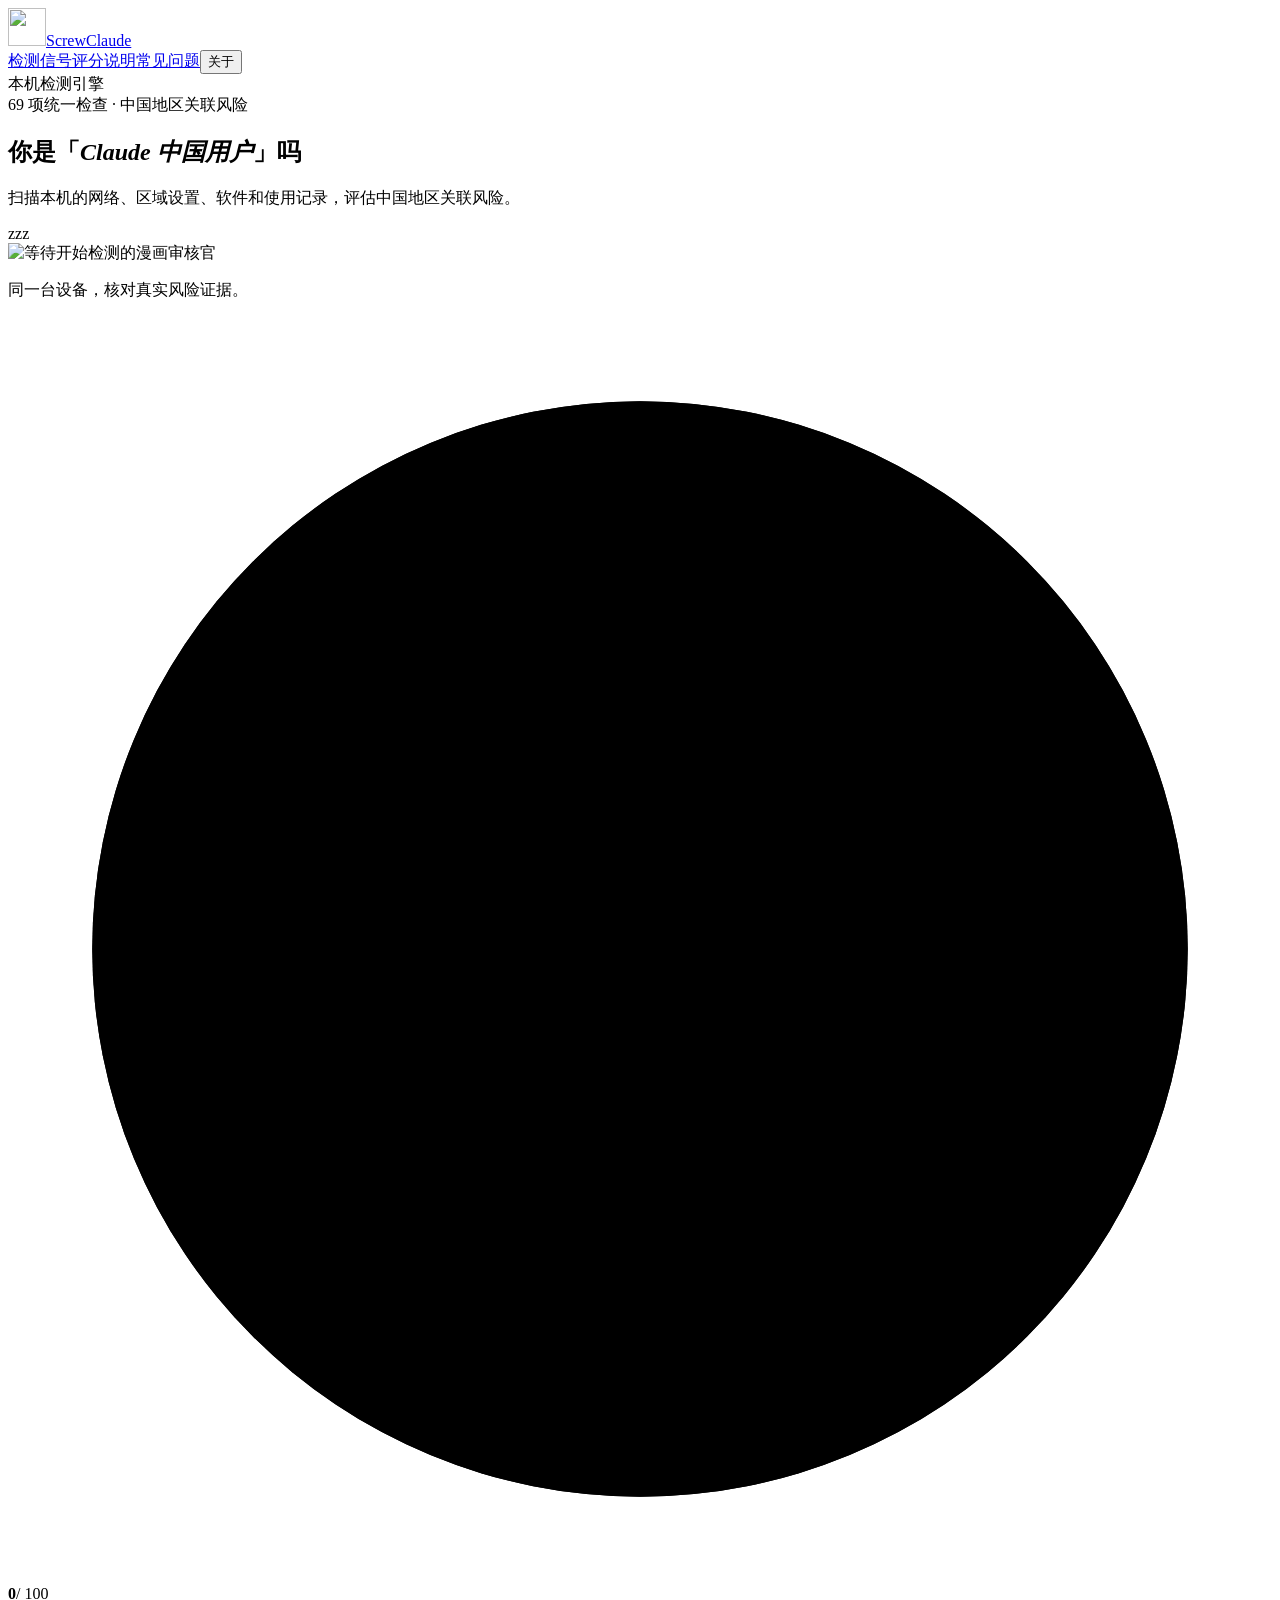
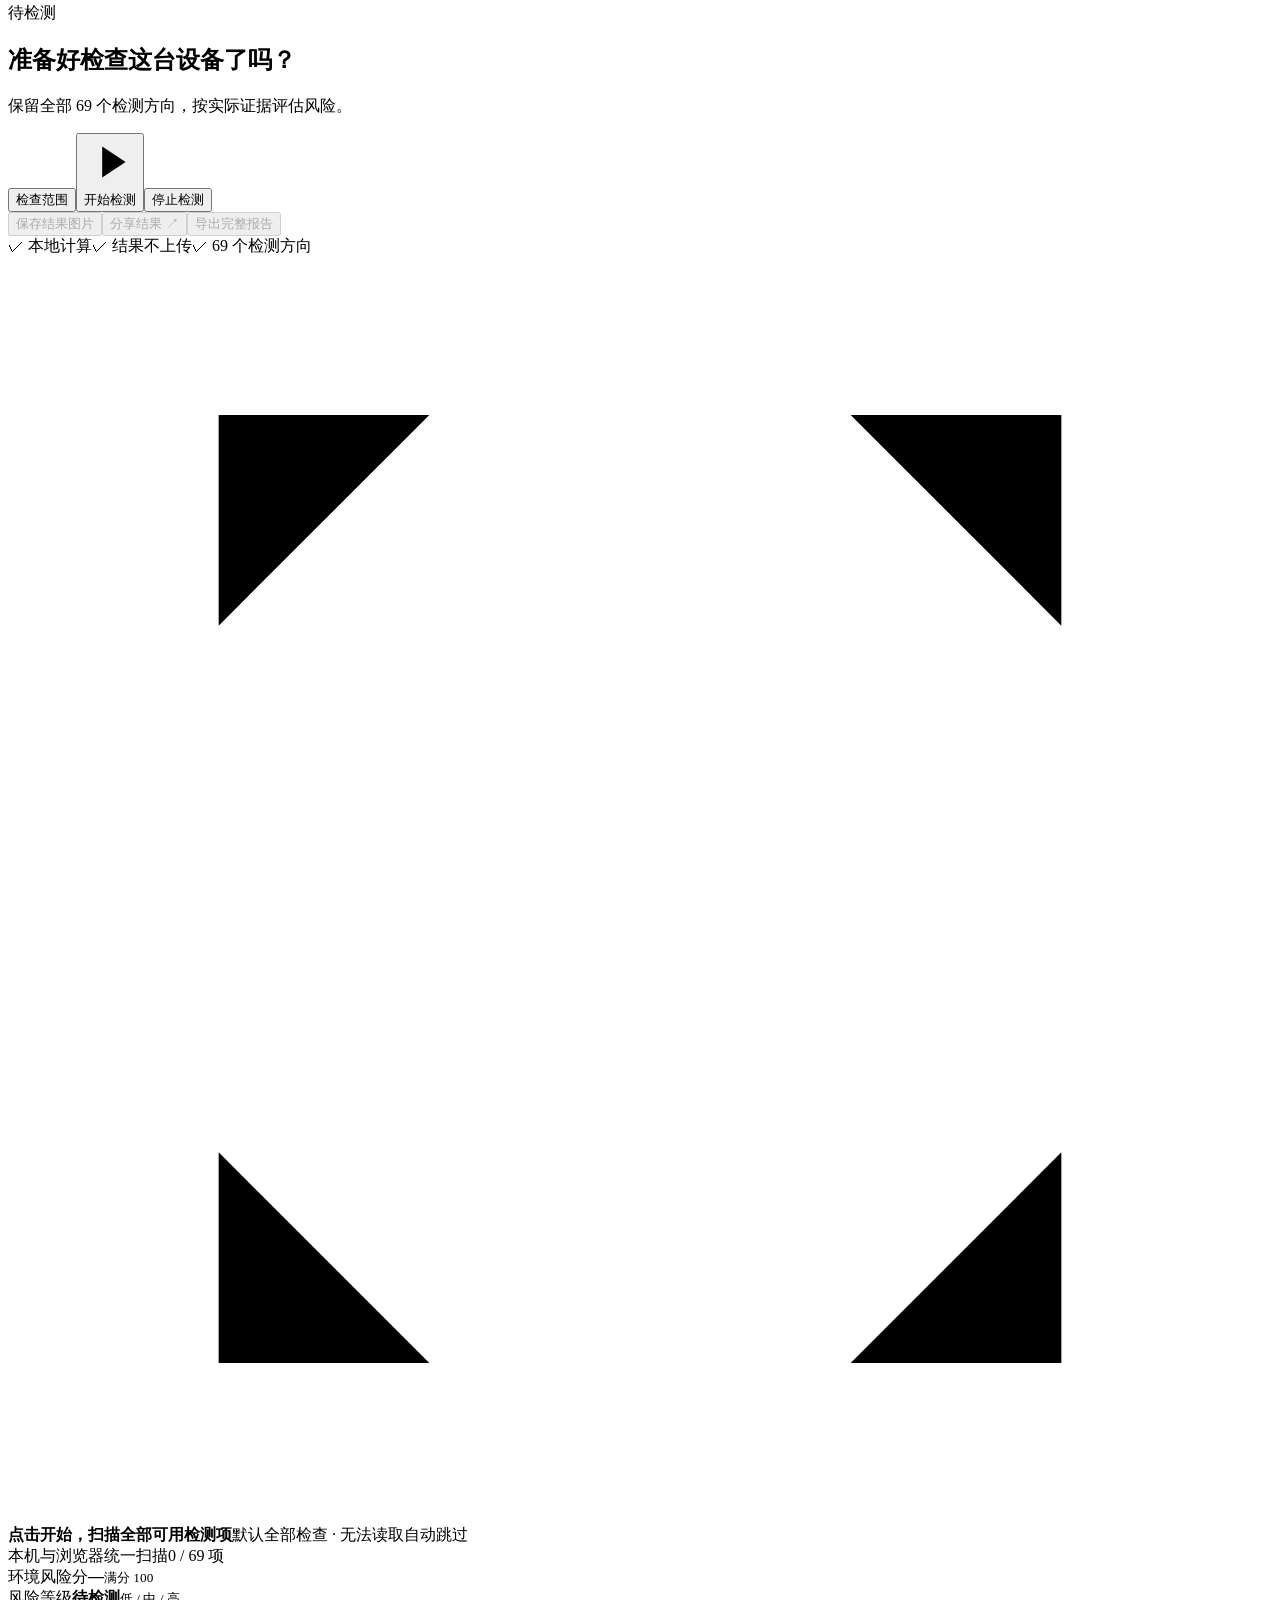
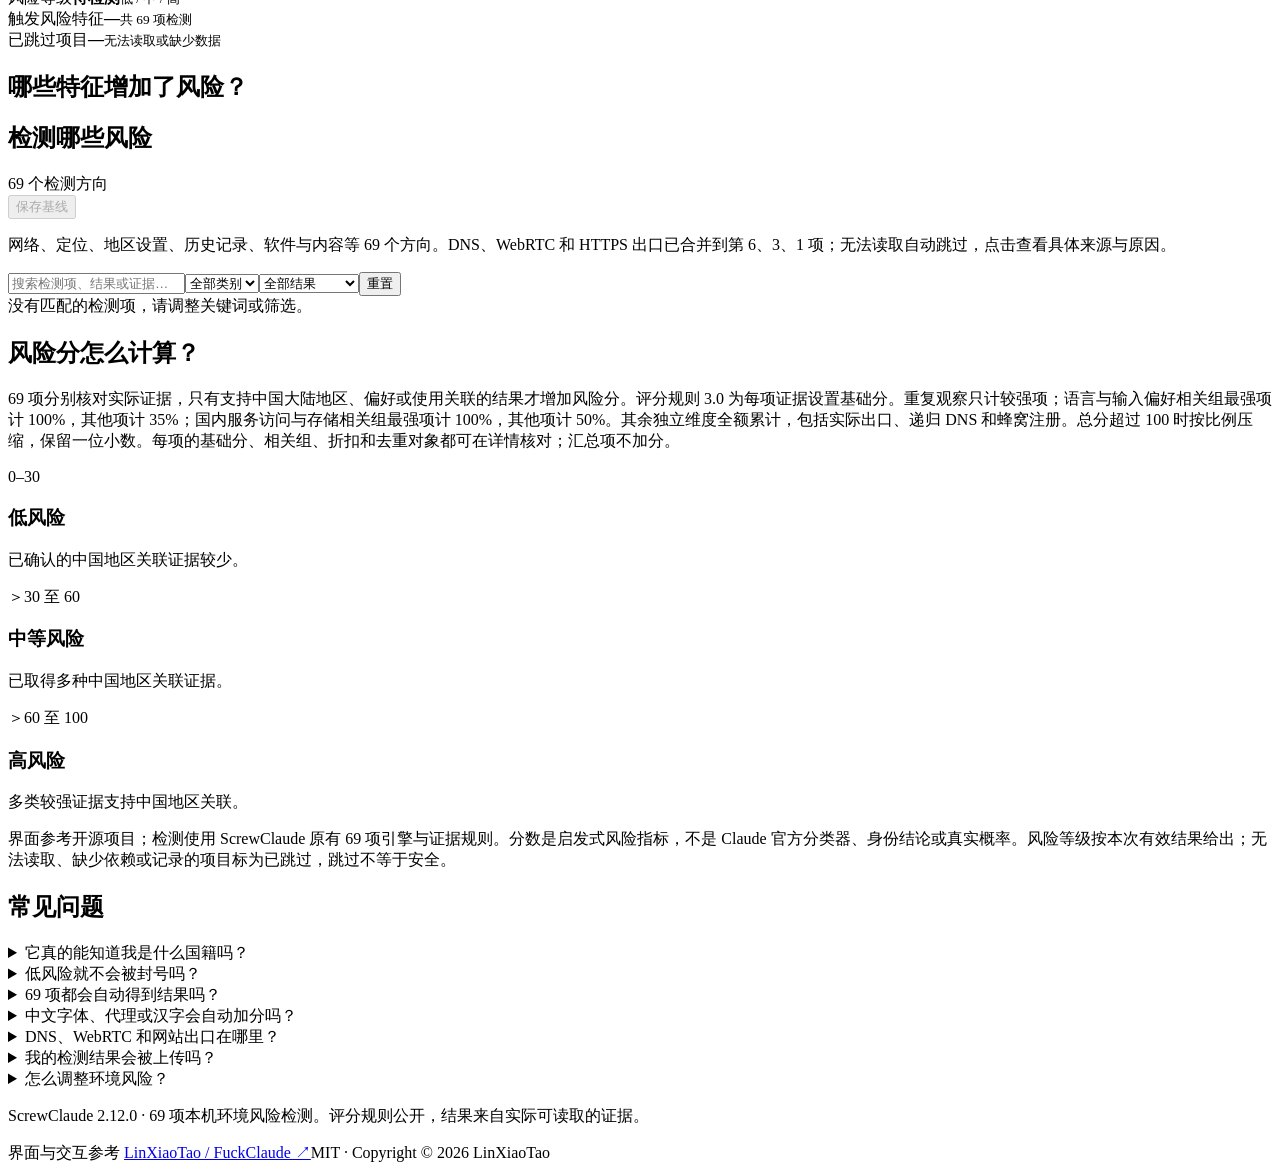
==== commit f03d7ad9: "Rebalance evidence weights and replace category rank discounts" ====
--- a/web/index.html
+++ b/web/index.html
@@ -13,9 +13,9 @@
  <section id="matched-section" class="matched-section hidden" aria-label="已触发的风险特征"><div class="section-title"><h2>哪些特征增加了风险？</h2></div><ul id="matched-list"></ul></section>
  <section id="signals-section" class="results-section" aria-labelledby="signals-title"><div class="section-title"><div><h2 id="signals-title">检测哪些风险</h2><span id="result-count">69 个检测方向</span></div><button id="baseline-button" class="text-button" disabled>保存基线</button></div><p class="section-intro">网络、定位、地区设置、历史记录、软件与内容等 69 个方向。DNS、WebRTC 和 HTTPS 出口已合并到第 6、3、1 项；无法读取自动跳过，点击查看具体来源与原因。</p><div class="risk-filters"><input id="search" type="search" placeholder="搜索检测项、结果或证据…" aria-label="搜索检测项"><select id="category-filter" aria-label="检测类别"><option value="all">全部类别</option></select><select id="state-filter" aria-label="检测结果"><option value="all">全部结果</option><option value="matched">检测到风险</option><option value="clear">未检测到风险</option><option value="skipped">已跳过</option></select><button id="reset-filters" class="text-button">重置</button></div><div id="signal-list" class="signal-list" aria-label="69 项风险检测结果"></div><div id="empty-results" class="empty hidden">没有匹配的检测项，请调整关键词或筛选。</div></section>
  
- <section id="how-section" class="info-section" aria-labelledby="how-title"><h2 id="how-title">风险分怎么计算？</h2><p>69 项分别核对实际证据，只有支持中国大陆地区、偏好或使用关联的结果才增加风险分。相同维度只计较强项；同类不同维度按基础分排序，首项计 100%、第二项计 50%、其余各计 25%，不同类别累加。总分超过 100 时按比例压缩，保留一位小数。每项的基础分、折扣和去重对象都可在详情核对；汇总项不加分。</p><div class="explanation-grid"><article class="risk-band low"><span>0–30</span><h3>低风险</h3><p>已确认的中国地区关联证据较少。</p></article><article class="risk-band medium"><span>＞30 至 60</span><h3>中等风险</h3><p>已取得多种中国地区关联证据。</p></article><article class="risk-band high"><span>＞60 至 100</span><h3>高风险</h3><p>多类较强证据支持中国地区关联。</p></article></div><div id="family-scores" class="family-scores" aria-label="证据维度与贡献"></div><p class="model-note">界面参考开源项目；检测使用 ScrewClaude 原有 69 项引擎与证据规则。分数是启发式风险指标，不是 Claude 官方分类器、身份结论或真实概率。风险等级按本次有效结果给出；无法读取、缺少依赖或记录的项目标为已跳过，跳过不等于安全。</p></section>
+ <section id="how-section" class="info-section" aria-labelledby="how-title"><h2 id="how-title">风险分怎么计算？</h2><p>69 项分别核对实际证据，只有支持中国大陆地区、偏好或使用关联的结果才增加风险分。评分规则 3.0 为每项证据设置基础分。重复观察只计较强项；语言与输入偏好相关组最强项计 100%，其他项计 35%；国内服务访问与存储相关组最强项计 100%，其他项计 50%。其余独立维度全额累计，包括实际出口、递归 DNS 和蜂窝注册。总分超过 100 时按比例压缩，保留一位小数。每项的基础分、相关组、折扣和去重对象都可在详情核对；汇总项不加分。</p><div class="explanation-grid"><article class="risk-band low"><span>0–30</span><h3>低风险</h3><p>已确认的中国地区关联证据较少。</p></article><article class="risk-band medium"><span>＞30 至 60</span><h3>中等风险</h3><p>已取得多种中国地区关联证据。</p></article><article class="risk-band high"><span>＞60 至 100</span><h3>高风险</h3><p>多类较强证据支持中国地区关联。</p></article></div><div id="family-scores" class="family-scores" aria-label="证据维度与贡献"></div><p class="model-note">界面参考开源项目；检测使用 ScrewClaude 原有 69 项引擎与证据规则。分数是启发式风险指标，不是 Claude 官方分类器、身份结论或真实概率。风险等级按本次有效结果给出；无法读取、缺少依赖或记录的项目标为已跳过，跳过不等于安全。</p></section>
  <section id="faq-section" class="info-section faq-section" aria-labelledby="faq-title"><h2 id="faq-title">常见问题</h2><details><summary>它真的能知道我是什么国籍吗？</summary><p>不能。它评估本机实际记录与中国大陆地区的关联。地区设置、网络出口和使用习惯都不等于国籍，风险分表达的是本工具的证据强度。</p></details><details><summary>低风险就不会被封号吗？</summary><p>不能保证。这个模型不覆盖账号历史、支付地区、请求内容、服务端策略等信息，不能替代平台的实际判断。</p></details><details><summary>69 项都会自动得到结果吗？</summary><p>默认尝试全部 69 项，包括本机与当前浏览器的网络路径。权限、硬件、工具或记录不可用时自动跳过，不等待补充；默认自动搜索当前用户常用目录中的支持文件与已保存记录；可在检查范围中关闭自动查找或指定目录。</p></details><details><summary>中文字体、代理或汉字会自动加分吗？</summary><p>不会。保留原有证据判定规则：普通字体、代理工具和汉字文件名本身不加分；列明的简体字体、实际国内服务访问可按现有规则命中，仍需有效记录。每个风险结果都需要可核对的事实和推断依据。</p></details><details><summary>DNS、WebRTC 和网站出口在哪里？</summary><p>已合并到主检测的第 6、3、1 项。一次开始即可检查 Windows 与当前浏览器路径，同一项目的详情保留各来源、国家归属与跳过原因；重复公网出口去重，DNS 和蜂窝注册按不同维度递减累计。</p></details><details><summary>我的检测结果会被上传吗？</summary><p>本机扫描结果由本地服务处理，不上传报告。默认启用联网与路径检测，相关服务会看到网络请求出口。可在检查范围中关闭；本机报告、历史记录和文件不会发送给这些服务。分享、复制和保存由你主动操作。</p></details><details><summary>怎么调整环境风险？</summary><p>点开风险项，核对真实地区设置、网络归属或使用记录。这个页面只读取和解释结果，不修改系统设置；请使用与你实际地区和用途相符的配置。</p></details></section>
- <footer class="main-footer"><p>ScrewClaude 2.11.0 · 69 项本机环境风险检测。评分规则公开，结果来自实际可读取的证据。</p><div><span>界面与交互参考 <a href="https://github.com/LinXiaoTao/FuckClaude" target="_blank" rel="noopener noreferrer">LinXiaoTao / FuckClaude ↗</a></span><span>MIT · Copyright © 2026 LinXiaoTao</span></div></footer>
+ <footer class="main-footer"><p>ScrewClaude 2.12.0 · 69 项本机环境风险检测。评分规则公开，结果来自实际可读取的证据。</p><div><span>界面与交互参考 <a href="https://github.com/LinXiaoTao/FuckClaude" target="_blank" rel="noopener noreferrer">LinXiaoTao / FuckClaude ↗</a></span><span>MIT · Copyright © 2026 LinXiaoTao</span></div></footer>
 </main>
 <dialog id="risk-detail-dialog" class="detail-dialog"><div class="modal-heading"><h2>特征与评分详情</h2><button type="button" class="icon-button close-dialog" aria-label="关闭评分详情">×</button></div><div id="detail" class="detail-card" aria-label="当前特征评分详情"></div></dialog>
 <dialog id="share-dialog" class="compact-dialog"><div class="modal-heading"><h2>分享检测结果</h2><button type="button" class="icon-button close-dialog" aria-label="关闭分享">×</button></div><div class="about-copy"><p>先查看要分享的内容，再选择复制文字、保存图片或打开系统分享。</p><textarea id="share-summary" readonly aria-label="分享摘要"></textarea></div><div class="modal-footer"><button class="button secondary" id="copy-result-button">复制摘要</button><button class="button secondary" id="share-save-button">保存图片</button><button class="button primary" id="native-share-button">系统分享 ↗</button></div></dialog>
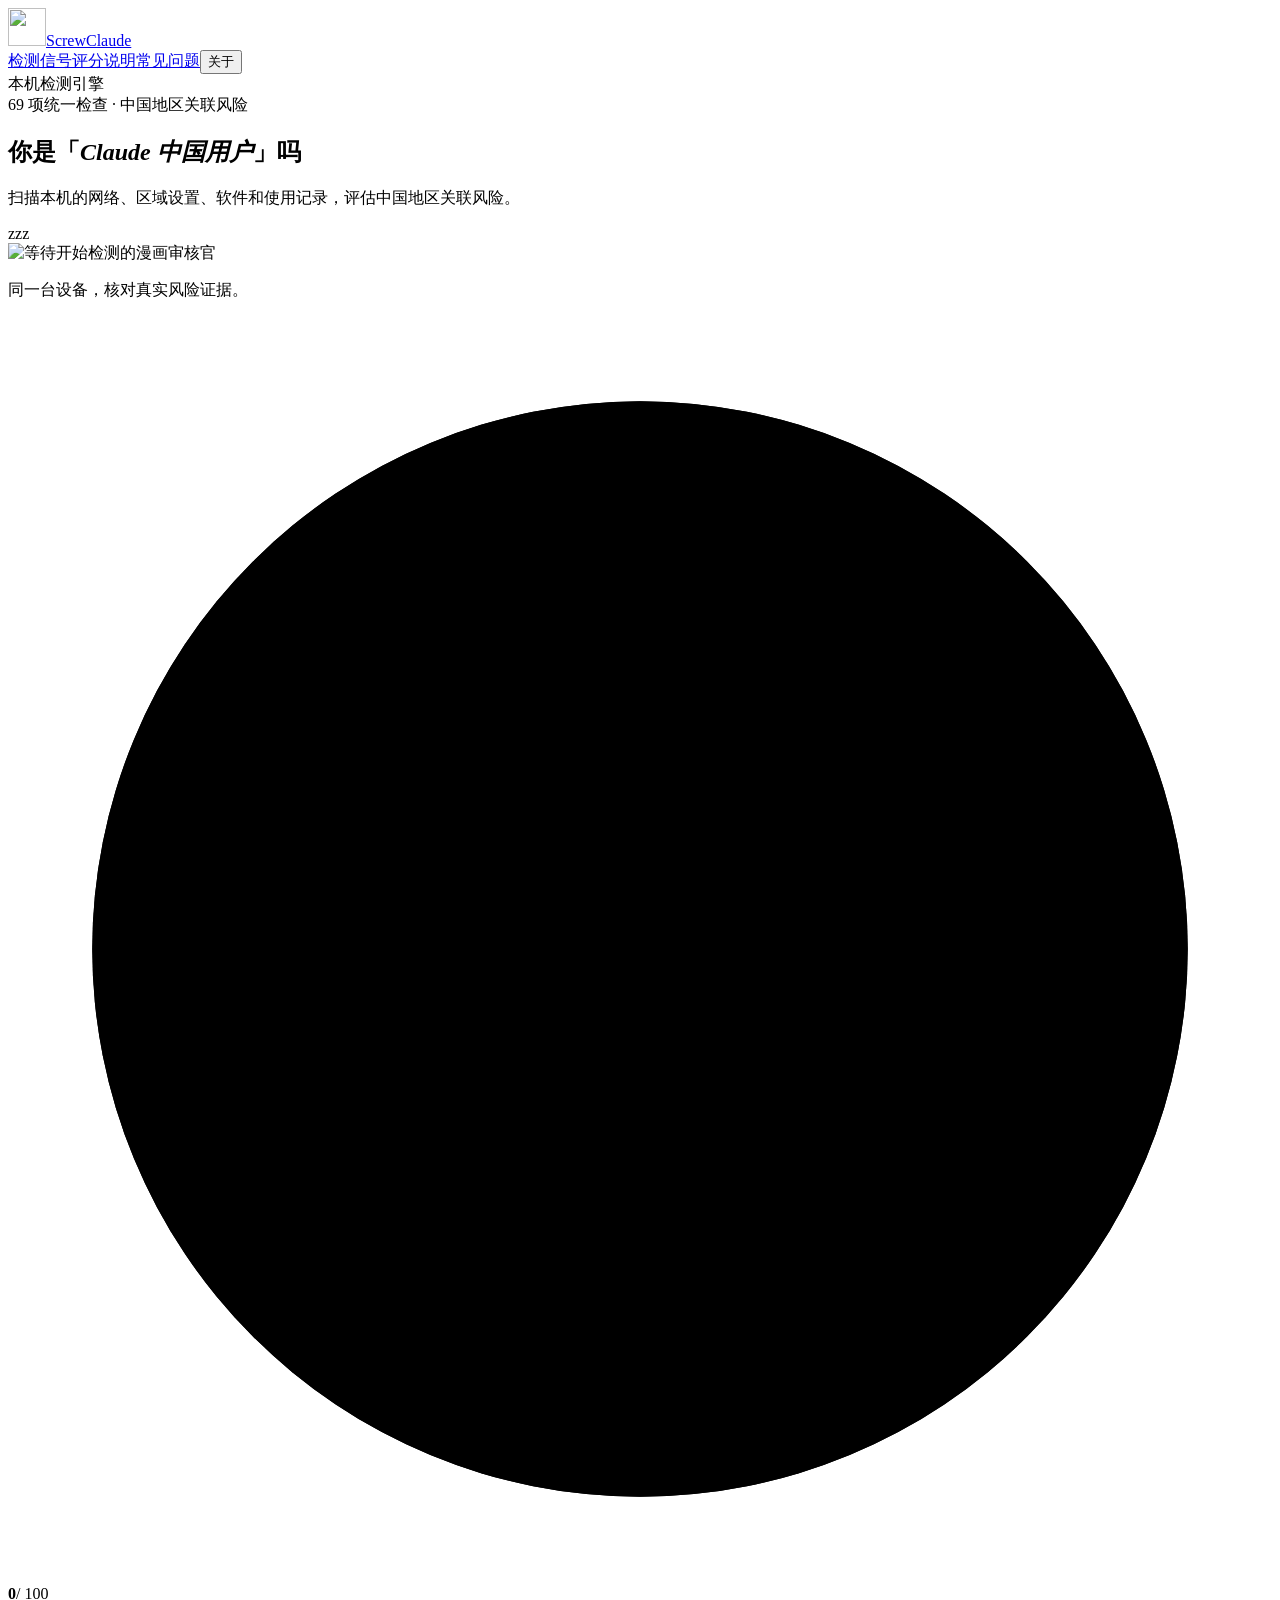
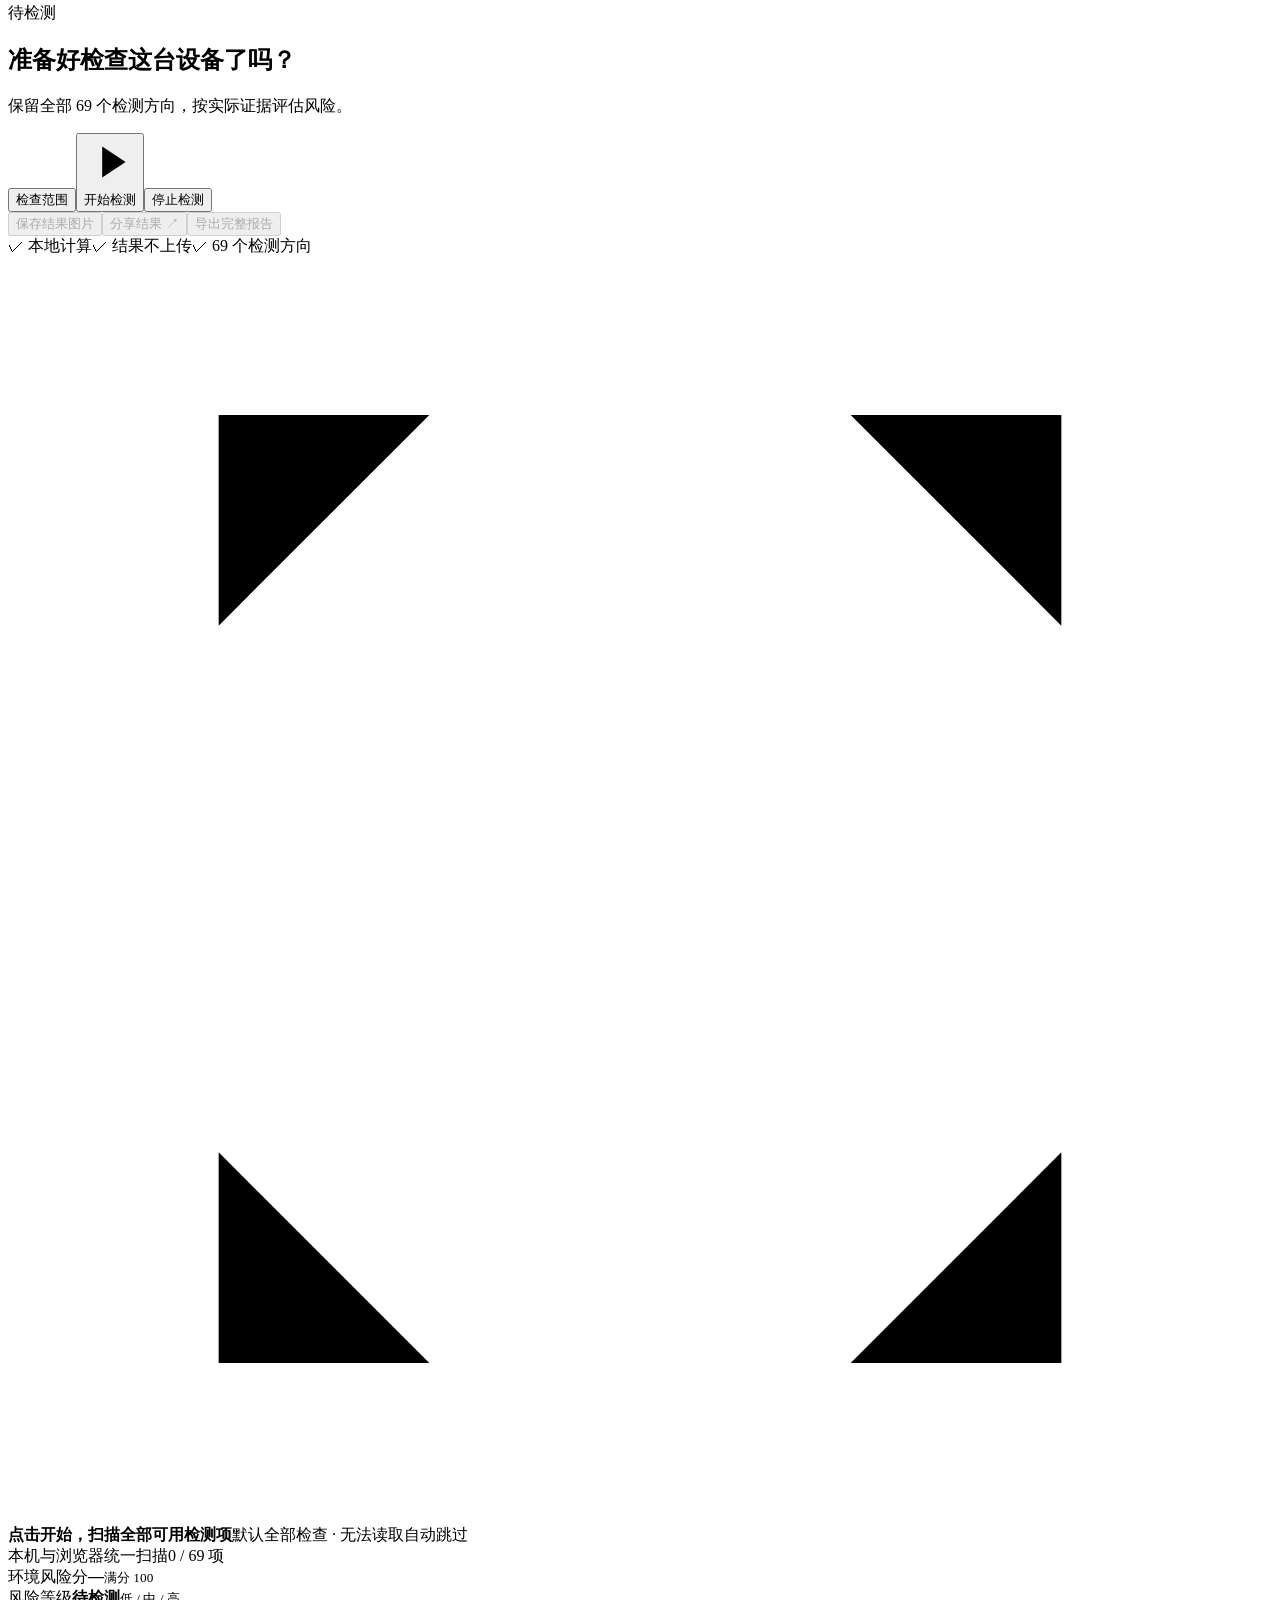
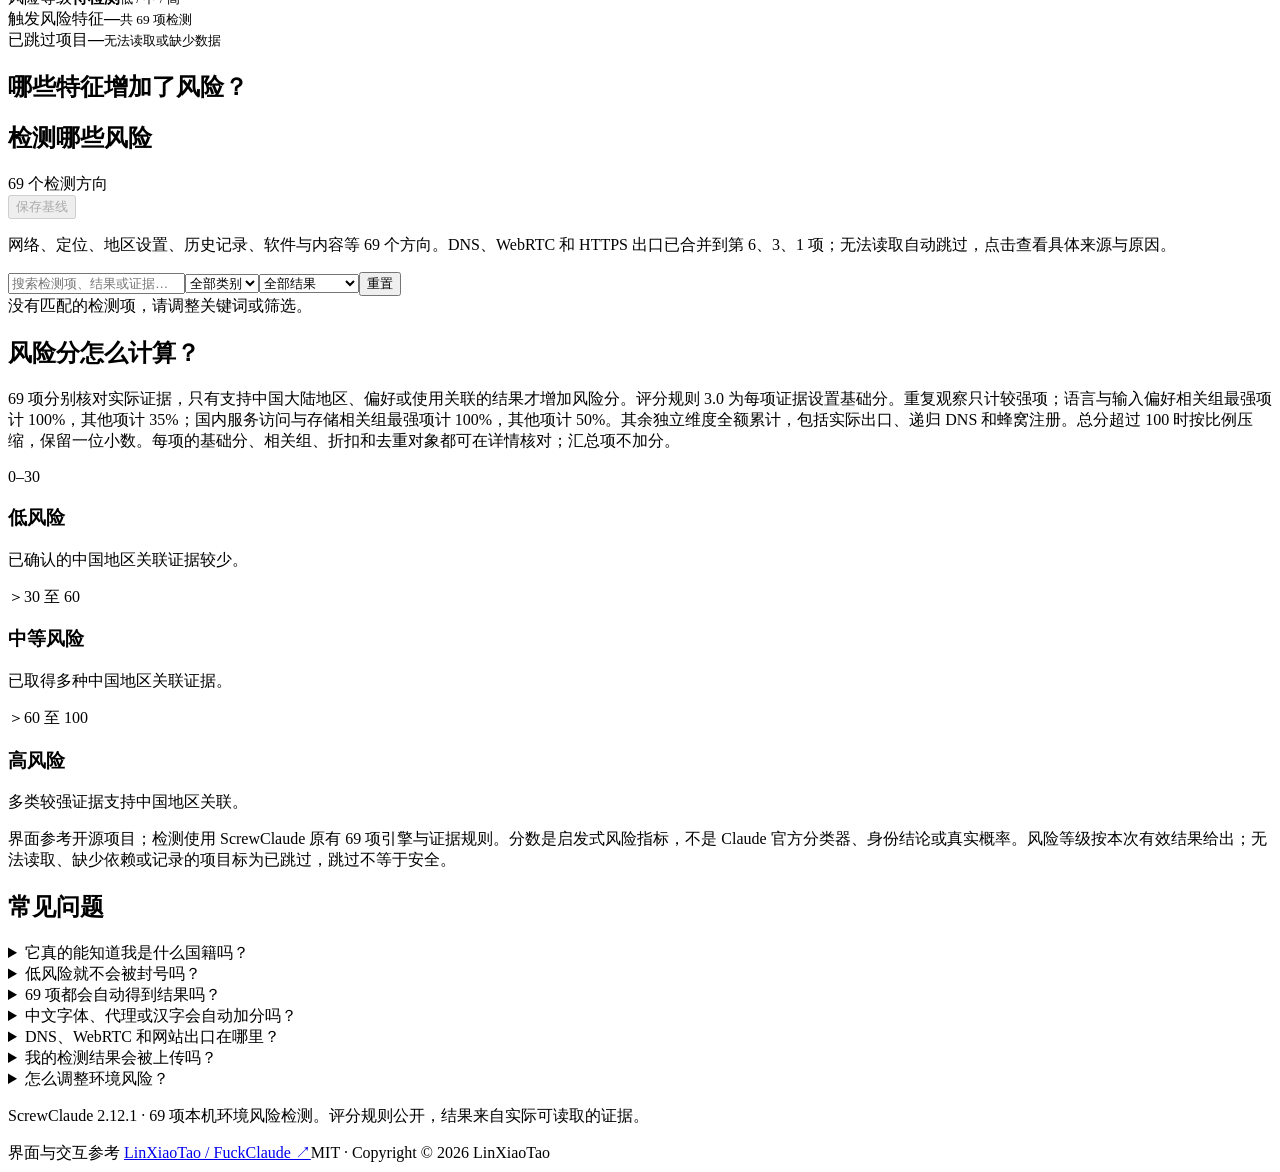
==== commit 57585a93: "Keep detail and share explanations synchronized with scoring model" ====
--- a/web/index.html
+++ b/web/index.html
@@ -14,8 +14,8 @@
  <section id="signals-section" class="results-section" aria-labelledby="signals-title"><div class="section-title"><div><h2 id="signals-title">检测哪些风险</h2><span id="result-count">69 个检测方向</span></div><button id="baseline-button" class="text-button" disabled>保存基线</button></div><p class="section-intro">网络、定位、地区设置、历史记录、软件与内容等 69 个方向。DNS、WebRTC 和 HTTPS 出口已合并到第 6、3、1 项；无法读取自动跳过，点击查看具体来源与原因。</p><div class="risk-filters"><input id="search" type="search" placeholder="搜索检测项、结果或证据…" aria-label="搜索检测项"><select id="category-filter" aria-label="检测类别"><option value="all">全部类别</option></select><select id="state-filter" aria-label="检测结果"><option value="all">全部结果</option><option value="matched">检测到风险</option><option value="clear">未检测到风险</option><option value="skipped">已跳过</option></select><button id="reset-filters" class="text-button">重置</button></div><div id="signal-list" class="signal-list" aria-label="69 项风险检测结果"></div><div id="empty-results" class="empty hidden">没有匹配的检测项，请调整关键词或筛选。</div></section>
  
  <section id="how-section" class="info-section" aria-labelledby="how-title"><h2 id="how-title">风险分怎么计算？</h2><p>69 项分别核对实际证据，只有支持中国大陆地区、偏好或使用关联的结果才增加风险分。评分规则 3.0 为每项证据设置基础分。重复观察只计较强项；语言与输入偏好相关组最强项计 100%，其他项计 35%；国内服务访问与存储相关组最强项计 100%，其他项计 50%。其余独立维度全额累计，包括实际出口、递归 DNS 和蜂窝注册。总分超过 100 时按比例压缩，保留一位小数。每项的基础分、相关组、折扣和去重对象都可在详情核对；汇总项不加分。</p><div class="explanation-grid"><article class="risk-band low"><span>0–30</span><h3>低风险</h3><p>已确认的中国地区关联证据较少。</p></article><article class="risk-band medium"><span>＞30 至 60</span><h3>中等风险</h3><p>已取得多种中国地区关联证据。</p></article><article class="risk-band high"><span>＞60 至 100</span><h3>高风险</h3><p>多类较强证据支持中国地区关联。</p></article></div><div id="family-scores" class="family-scores" aria-label="证据维度与贡献"></div><p class="model-note">界面参考开源项目；检测使用 ScrewClaude 原有 69 项引擎与证据规则。分数是启发式风险指标，不是 Claude 官方分类器、身份结论或真实概率。风险等级按本次有效结果给出；无法读取、缺少依赖或记录的项目标为已跳过，跳过不等于安全。</p></section>
- <section id="faq-section" class="info-section faq-section" aria-labelledby="faq-title"><h2 id="faq-title">常见问题</h2><details><summary>它真的能知道我是什么国籍吗？</summary><p>不能。它评估本机实际记录与中国大陆地区的关联。地区设置、网络出口和使用习惯都不等于国籍，风险分表达的是本工具的证据强度。</p></details><details><summary>低风险就不会被封号吗？</summary><p>不能保证。这个模型不覆盖账号历史、支付地区、请求内容、服务端策略等信息，不能替代平台的实际判断。</p></details><details><summary>69 项都会自动得到结果吗？</summary><p>默认尝试全部 69 项，包括本机与当前浏览器的网络路径。权限、硬件、工具或记录不可用时自动跳过，不等待补充；默认自动搜索当前用户常用目录中的支持文件与已保存记录；可在检查范围中关闭自动查找或指定目录。</p></details><details><summary>中文字体、代理或汉字会自动加分吗？</summary><p>不会。保留原有证据判定规则：普通字体、代理工具和汉字文件名本身不加分；列明的简体字体、实际国内服务访问可按现有规则命中，仍需有效记录。每个风险结果都需要可核对的事实和推断依据。</p></details><details><summary>DNS、WebRTC 和网站出口在哪里？</summary><p>已合并到主检测的第 6、3、1 项。一次开始即可检查 Windows 与当前浏览器路径，同一项目的详情保留各来源、国家归属与跳过原因；重复公网出口去重，DNS 和蜂窝注册按不同维度递减累计。</p></details><details><summary>我的检测结果会被上传吗？</summary><p>本机扫描结果由本地服务处理，不上传报告。默认启用联网与路径检测，相关服务会看到网络请求出口。可在检查范围中关闭；本机报告、历史记录和文件不会发送给这些服务。分享、复制和保存由你主动操作。</p></details><details><summary>怎么调整环境风险？</summary><p>点开风险项，核对真实地区设置、网络归属或使用记录。这个页面只读取和解释结果，不修改系统设置；请使用与你实际地区和用途相符的配置。</p></details></section>
- <footer class="main-footer"><p>ScrewClaude 2.12.0 · 69 项本机环境风险检测。评分规则公开，结果来自实际可读取的证据。</p><div><span>界面与交互参考 <a href="https://github.com/LinXiaoTao/FuckClaude" target="_blank" rel="noopener noreferrer">LinXiaoTao / FuckClaude ↗</a></span><span>MIT · Copyright © 2026 LinXiaoTao</span></div></footer>
+ <section id="faq-section" class="info-section faq-section" aria-labelledby="faq-title"><h2 id="faq-title">常见问题</h2><details><summary>它真的能知道我是什么国籍吗？</summary><p>不能。它评估本机实际记录与中国大陆地区的关联。地区设置、网络出口和使用习惯都不等于国籍，风险分表达的是本工具的证据强度。</p></details><details><summary>低风险就不会被封号吗？</summary><p>不能保证。这个模型不覆盖账号历史、支付地区、请求内容、服务端策略等信息，不能替代平台的实际判断。</p></details><details><summary>69 项都会自动得到结果吗？</summary><p>默认尝试全部 69 项，包括本机与当前浏览器的网络路径。权限、硬件、工具或记录不可用时自动跳过，不等待补充；默认自动搜索当前用户常用目录中的支持文件与已保存记录；可在检查范围中关闭自动查找或指定目录。</p></details><details><summary>中文字体、代理或汉字会自动加分吗？</summary><p>不会。保留原有证据判定规则：普通字体、代理工具和汉字文件名本身不加分；列明的简体字体、实际国内服务访问可按现有规则命中，仍需有效记录。每个风险结果都需要可核对的事实和推断依据。</p></details><details><summary>DNS、WebRTC 和网站出口在哪里？</summary><p>已合并到主检测的第 6、3、1 项。一次开始即可检查 Windows 与当前浏览器路径，同一项目的详情保留各来源、国家归属与跳过原因；重复公网出口去重，实际 DNS 和蜂窝注册按独立维度全额累计。</p></details><details><summary>我的检测结果会被上传吗？</summary><p>本机扫描结果由本地服务处理，不上传报告。默认启用联网与路径检测，相关服务会看到网络请求出口。可在检查范围中关闭；本机报告、历史记录和文件不会发送给这些服务。分享、复制和保存由你主动操作。</p></details><details><summary>怎么调整环境风险？</summary><p>点开风险项，核对真实地区设置、网络归属或使用记录。这个页面只读取和解释结果，不修改系统设置；请使用与你实际地区和用途相符的配置。</p></details></section>
+ <footer class="main-footer"><p>ScrewClaude 2.12.1 · 69 项本机环境风险检测。评分规则公开，结果来自实际可读取的证据。</p><div><span>界面与交互参考 <a href="https://github.com/LinXiaoTao/FuckClaude" target="_blank" rel="noopener noreferrer">LinXiaoTao / FuckClaude ↗</a></span><span>MIT · Copyright © 2026 LinXiaoTao</span></div></footer>
 </main>
 <dialog id="risk-detail-dialog" class="detail-dialog"><div class="modal-heading"><h2>特征与评分详情</h2><button type="button" class="icon-button close-dialog" aria-label="关闭评分详情">×</button></div><div id="detail" class="detail-card" aria-label="当前特征评分详情"></div></dialog>
 <dialog id="share-dialog" class="compact-dialog"><div class="modal-heading"><h2>分享检测结果</h2><button type="button" class="icon-button close-dialog" aria-label="关闭分享">×</button></div><div class="about-copy"><p>先查看要分享的内容，再选择复制文字、保存图片或打开系统分享。</p><textarea id="share-summary" readonly aria-label="分享摘要"></textarea></div><div class="modal-footer"><button class="button secondary" id="copy-result-button">复制摘要</button><button class="button secondary" id="share-save-button">保存图片</button><button class="button primary" id="native-share-button">系统分享 ↗</button></div></dialog>
@@ -35,7 +35,7 @@
  </div><div class="modal-footer"><span>自动查找后没有样本、权限或工具的项目才跳过</span><button type="button" class="button secondary close-dialog">取消</button><button type="submit" class="button primary">应用范围</button></div></form></dialog>
 <dialog id="export-dialog" class="compact-dialog"><form method="dialog" id="export-form"><div class="modal-heading"><div><div class="eyebrow">YOUR LOCAL REPORT</div><h2>导出本次报告</h2></div><button type="button" class="icon-button close-dialog" aria-label="关闭">×</button></div><p class="modal-intro">默认摘要省略原始证据、路径和基线哈希。</p><div class="export-format"><label><input type="radio" name="format" value="html" checked><span><strong>HTML 报告</strong><small>用浏览器阅读与打印</small></span></label><label><input type="radio" name="format" value="json"><span><strong>JSON 数据</strong><small>保留结构，便于进一步分析</small></span></label></div><label class="detailed-check"><input type="checkbox" name="detailed"><span>包含详细证据<small>可能包含 IP、路径、SSID、坐标等本地标识，请自行决定分享对象。</small></span></label><div class="modal-footer"><button type="button" class="button secondary close-dialog">取消</button><button type="submit" class="button primary">下载报告 ↓</button></div></form></dialog>
 
-<dialog id="about-dialog" class="compact-dialog"><div class="modal-heading"><h2>关于这个风险模型</h2><button type="button" class="icon-button close-dialog" aria-label="关闭说明">×</button></div><div class="about-copy"><p>ScrewClaude 保留原有 69 个检测方向，参考项目的界面、圆环与结果交互，提供逐项可核对的 0–100 环境风险分。</p><p>所有加分都来自所选本机范围的实际证据，同维度去重，不同维度递减累计。分数不是 Claude 官方风控结果，也不代表真实身份或国籍。无法读取的项目自动跳过并保留原因；本次等级只描述有效结果，跳过不表示安全。</p><p>一次开始会执行 Windows 检查及浏览器 DNS、WebRTC、HTTPS 检查；统一呈现 69 项结果和评分。关闭标签页后，本机服务仍可从系统托盘退出。</p></div><div class="modal-footer"><button class="button secondary" id="shutdown-button">退出本地服务</button><button class="button primary close-dialog">知道了</button></div></dialog>
+<dialog id="about-dialog" class="compact-dialog"><div class="modal-heading"><h2>关于这个风险模型</h2><button type="button" class="icon-button close-dialog" aria-label="关闭说明">×</button></div><div class="about-copy"><p>ScrewClaude 保留原有 69 个检测方向，参考项目的界面、圆环与结果交互，提供逐项可核对的 0–100 环境风险分。</p><p>所有加分都来自所选本机范围的实际证据，重复观察去重，明确相关组折扣，其余独立维度全额累计。分数不是 Claude 官方风控结果，也不代表真实身份或国籍。无法读取的项目自动跳过并保留原因；本次等级只描述有效结果，跳过不表示安全。</p><p>一次开始会执行 Windows 检查及浏览器 DNS、WebRTC、HTTPS 检查；统一呈现 69 项结果和评分。关闭标签页后，本机服务仍可从系统托盘退出。</p></div><div class="modal-footer"><button class="button secondary" id="shutdown-button">退出本地服务</button><button class="button primary close-dialog">知道了</button></div></dialog>
 
 <div id="toast" class="toast hidden" role="status" aria-live="polite"></div>
 </body></html>
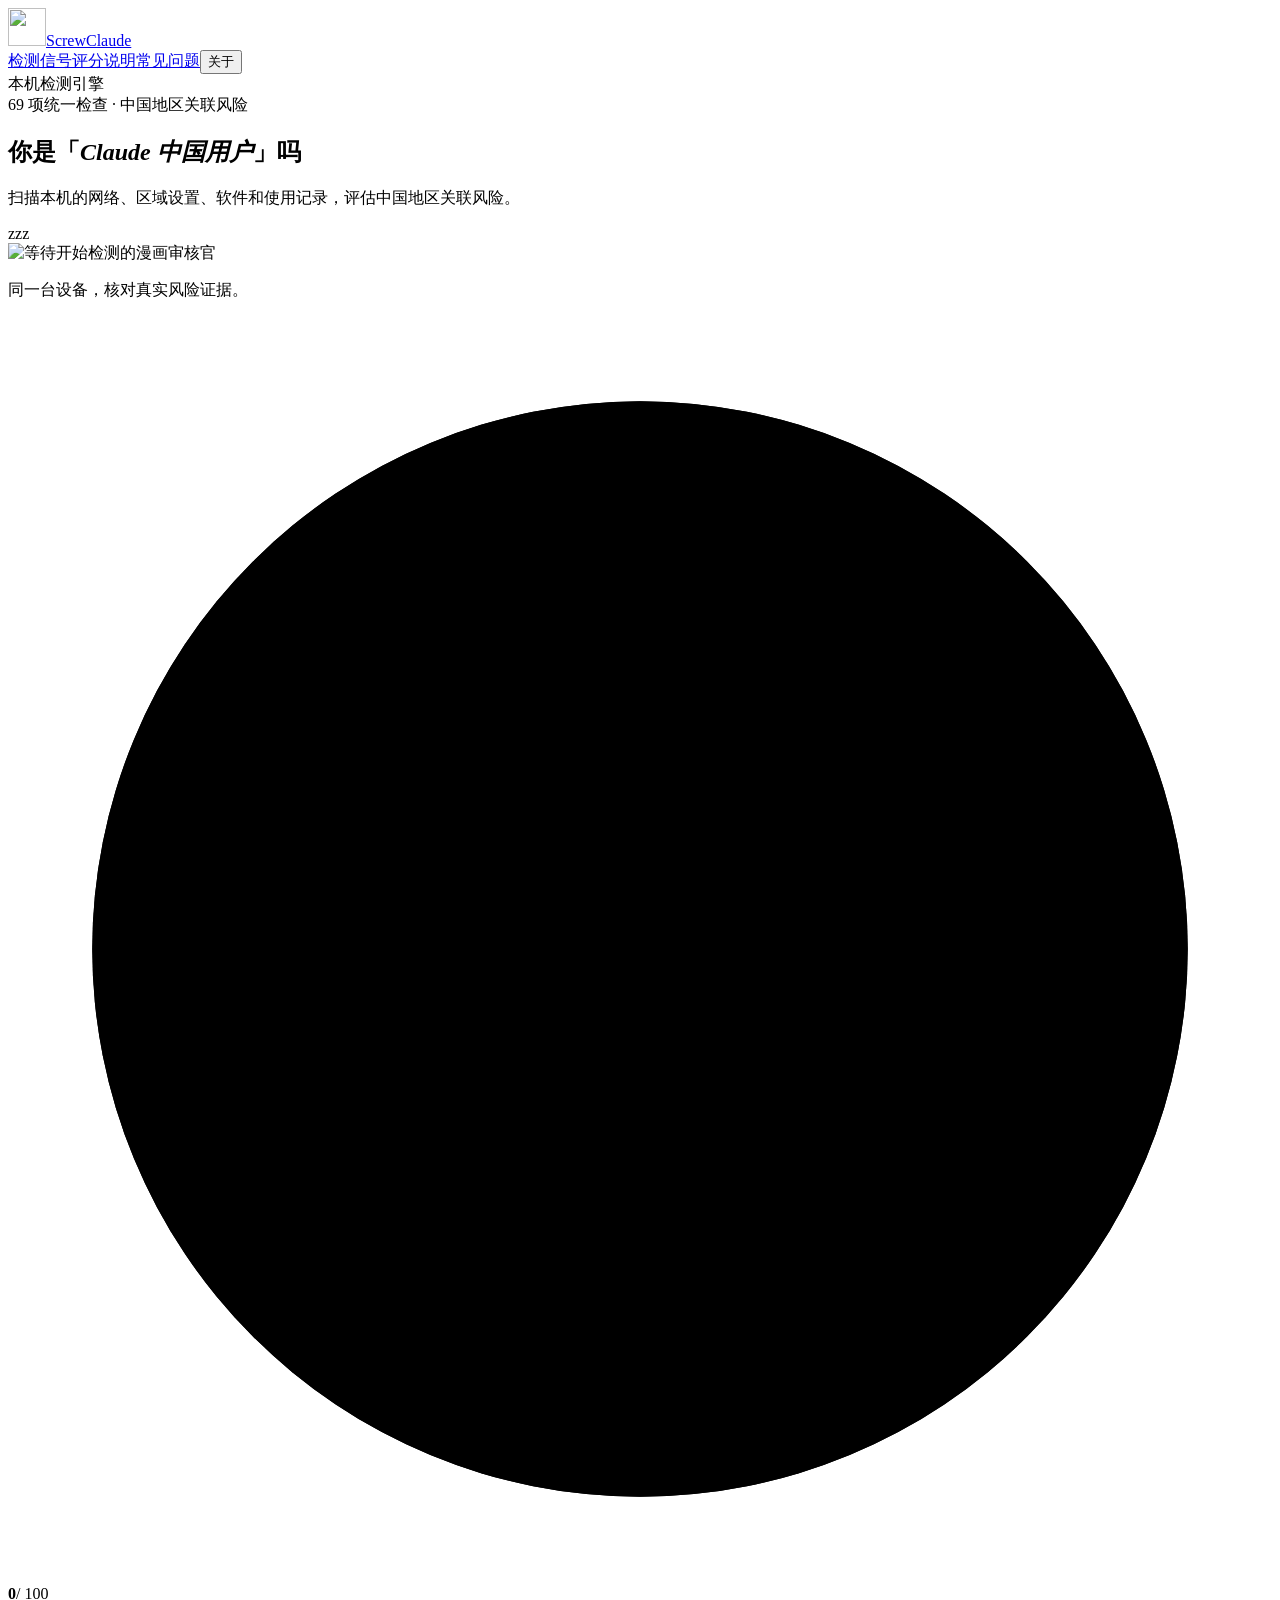
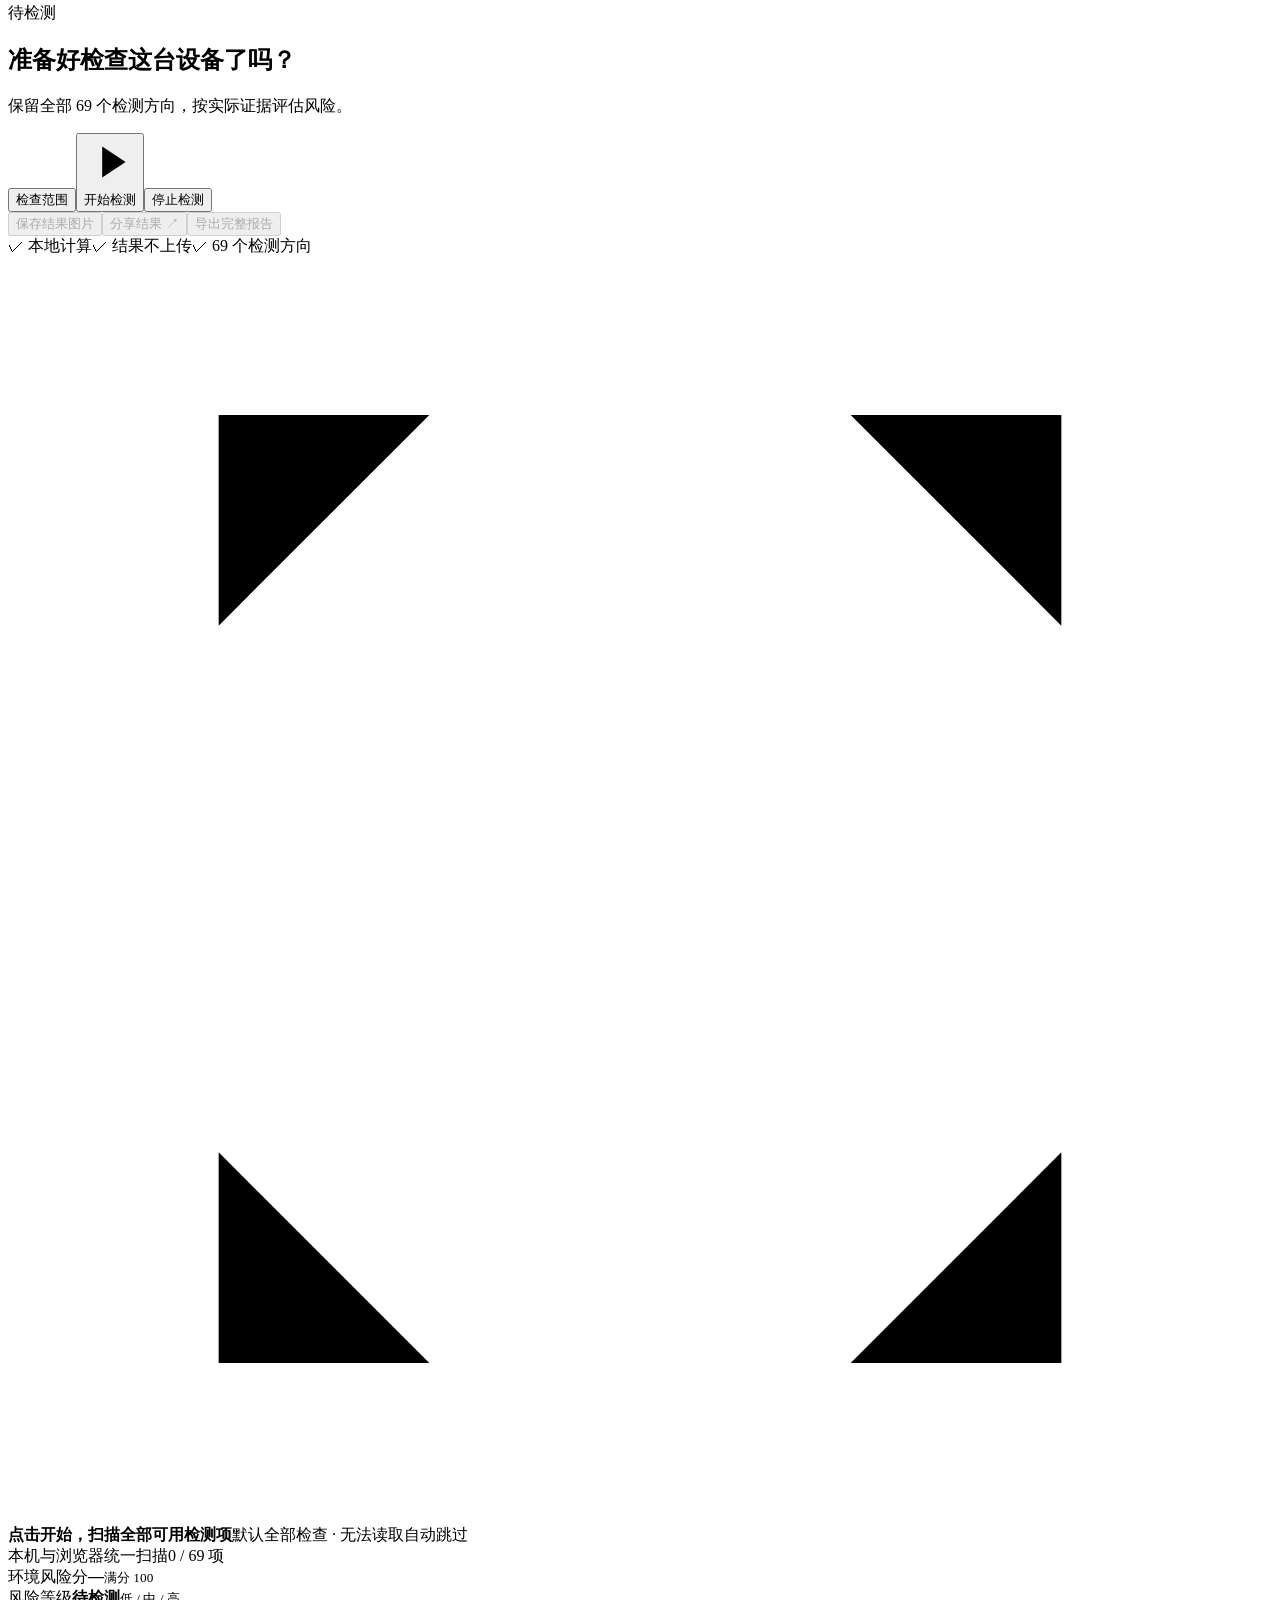
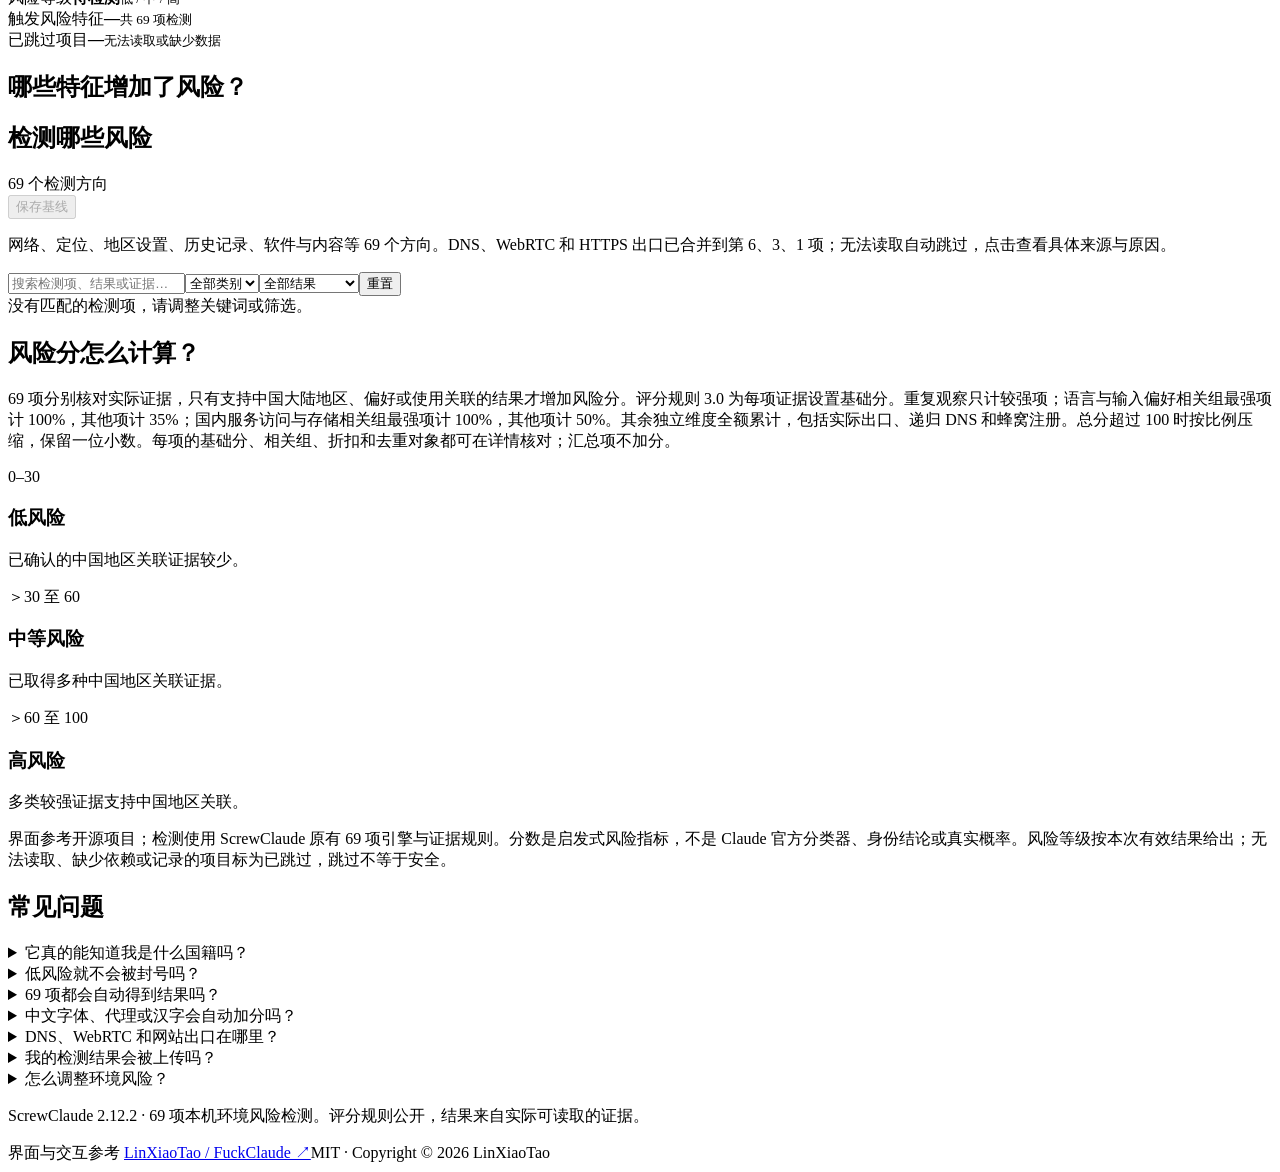
==== commit 803dfdf4: "Fall back when the preferred local web port is unavailable" ====
--- a/web/index.html
+++ b/web/index.html
@@ -15,7 +15,7 @@
  
  <section id="how-section" class="info-section" aria-labelledby="how-title"><h2 id="how-title">风险分怎么计算？</h2><p>69 项分别核对实际证据，只有支持中国大陆地区、偏好或使用关联的结果才增加风险分。评分规则 3.0 为每项证据设置基础分。重复观察只计较强项；语言与输入偏好相关组最强项计 100%，其他项计 35%；国内服务访问与存储相关组最强项计 100%，其他项计 50%。其余独立维度全额累计，包括实际出口、递归 DNS 和蜂窝注册。总分超过 100 时按比例压缩，保留一位小数。每项的基础分、相关组、折扣和去重对象都可在详情核对；汇总项不加分。</p><div class="explanation-grid"><article class="risk-band low"><span>0–30</span><h3>低风险</h3><p>已确认的中国地区关联证据较少。</p></article><article class="risk-band medium"><span>＞30 至 60</span><h3>中等风险</h3><p>已取得多种中国地区关联证据。</p></article><article class="risk-band high"><span>＞60 至 100</span><h3>高风险</h3><p>多类较强证据支持中国地区关联。</p></article></div><div id="family-scores" class="family-scores" aria-label="证据维度与贡献"></div><p class="model-note">界面参考开源项目；检测使用 ScrewClaude 原有 69 项引擎与证据规则。分数是启发式风险指标，不是 Claude 官方分类器、身份结论或真实概率。风险等级按本次有效结果给出；无法读取、缺少依赖或记录的项目标为已跳过，跳过不等于安全。</p></section>
  <section id="faq-section" class="info-section faq-section" aria-labelledby="faq-title"><h2 id="faq-title">常见问题</h2><details><summary>它真的能知道我是什么国籍吗？</summary><p>不能。它评估本机实际记录与中国大陆地区的关联。地区设置、网络出口和使用习惯都不等于国籍，风险分表达的是本工具的证据强度。</p></details><details><summary>低风险就不会被封号吗？</summary><p>不能保证。这个模型不覆盖账号历史、支付地区、请求内容、服务端策略等信息，不能替代平台的实际判断。</p></details><details><summary>69 项都会自动得到结果吗？</summary><p>默认尝试全部 69 项，包括本机与当前浏览器的网络路径。权限、硬件、工具或记录不可用时自动跳过，不等待补充；默认自动搜索当前用户常用目录中的支持文件与已保存记录；可在检查范围中关闭自动查找或指定目录。</p></details><details><summary>中文字体、代理或汉字会自动加分吗？</summary><p>不会。保留原有证据判定规则：普通字体、代理工具和汉字文件名本身不加分；列明的简体字体、实际国内服务访问可按现有规则命中，仍需有效记录。每个风险结果都需要可核对的事实和推断依据。</p></details><details><summary>DNS、WebRTC 和网站出口在哪里？</summary><p>已合并到主检测的第 6、3、1 项。一次开始即可检查 Windows 与当前浏览器路径，同一项目的详情保留各来源、国家归属与跳过原因；重复公网出口去重，实际 DNS 和蜂窝注册按独立维度全额累计。</p></details><details><summary>我的检测结果会被上传吗？</summary><p>本机扫描结果由本地服务处理，不上传报告。默认启用联网与路径检测，相关服务会看到网络请求出口。可在检查范围中关闭；本机报告、历史记录和文件不会发送给这些服务。分享、复制和保存由你主动操作。</p></details><details><summary>怎么调整环境风险？</summary><p>点开风险项，核对真实地区设置、网络归属或使用记录。这个页面只读取和解释结果，不修改系统设置；请使用与你实际地区和用途相符的配置。</p></details></section>
- <footer class="main-footer"><p>ScrewClaude 2.12.1 · 69 项本机环境风险检测。评分规则公开，结果来自实际可读取的证据。</p><div><span>界面与交互参考 <a href="https://github.com/LinXiaoTao/FuckClaude" target="_blank" rel="noopener noreferrer">LinXiaoTao / FuckClaude ↗</a></span><span>MIT · Copyright © 2026 LinXiaoTao</span></div></footer>
+ <footer class="main-footer"><p>ScrewClaude 2.12.2 · 69 项本机环境风险检测。评分规则公开，结果来自实际可读取的证据。</p><div><span>界面与交互参考 <a href="https://github.com/LinXiaoTao/FuckClaude" target="_blank" rel="noopener noreferrer">LinXiaoTao / FuckClaude ↗</a></span><span>MIT · Copyright © 2026 LinXiaoTao</span></div></footer>
 </main>
 <dialog id="risk-detail-dialog" class="detail-dialog"><div class="modal-heading"><h2>特征与评分详情</h2><button type="button" class="icon-button close-dialog" aria-label="关闭评分详情">×</button></div><div id="detail" class="detail-card" aria-label="当前特征评分详情"></div></dialog>
 <dialog id="share-dialog" class="compact-dialog"><div class="modal-heading"><h2>分享检测结果</h2><button type="button" class="icon-button close-dialog" aria-label="关闭分享">×</button></div><div class="about-copy"><p>先查看要分享的内容，再选择复制文字、保存图片或打开系统分享。</p><textarea id="share-summary" readonly aria-label="分享摘要"></textarea></div><div class="modal-footer"><button class="button secondary" id="copy-result-button">复制摘要</button><button class="button secondary" id="share-save-button">保存图片</button><button class="button primary" id="native-share-button">系统分享 ↗</button></div></dialog>
@@ -38,4 +38,4 @@
 <dialog id="about-dialog" class="compact-dialog"><div class="modal-heading"><h2>关于这个风险模型</h2><button type="button" class="icon-button close-dialog" aria-label="关闭说明">×</button></div><div class="about-copy"><p>ScrewClaude 保留原有 69 个检测方向，参考项目的界面、圆环与结果交互，提供逐项可核对的 0–100 环境风险分。</p><p>所有加分都来自所选本机范围的实际证据，重复观察去重，明确相关组折扣，其余独立维度全额累计。分数不是 Claude 官方风控结果，也不代表真实身份或国籍。无法读取的项目自动跳过并保留原因；本次等级只描述有效结果，跳过不表示安全。</p><p>一次开始会执行 Windows 检查及浏览器 DNS、WebRTC、HTTPS 检查；统一呈现 69 项结果和评分。关闭标签页后，本机服务仍可从系统托盘退出。</p></div><div class="modal-footer"><button class="button secondary" id="shutdown-button">退出本地服务</button><button class="button primary close-dialog">知道了</button></div></dialog>
 
 <div id="toast" class="toast hidden" role="status" aria-live="polite"></div>
-</body></html>+</body></html>
